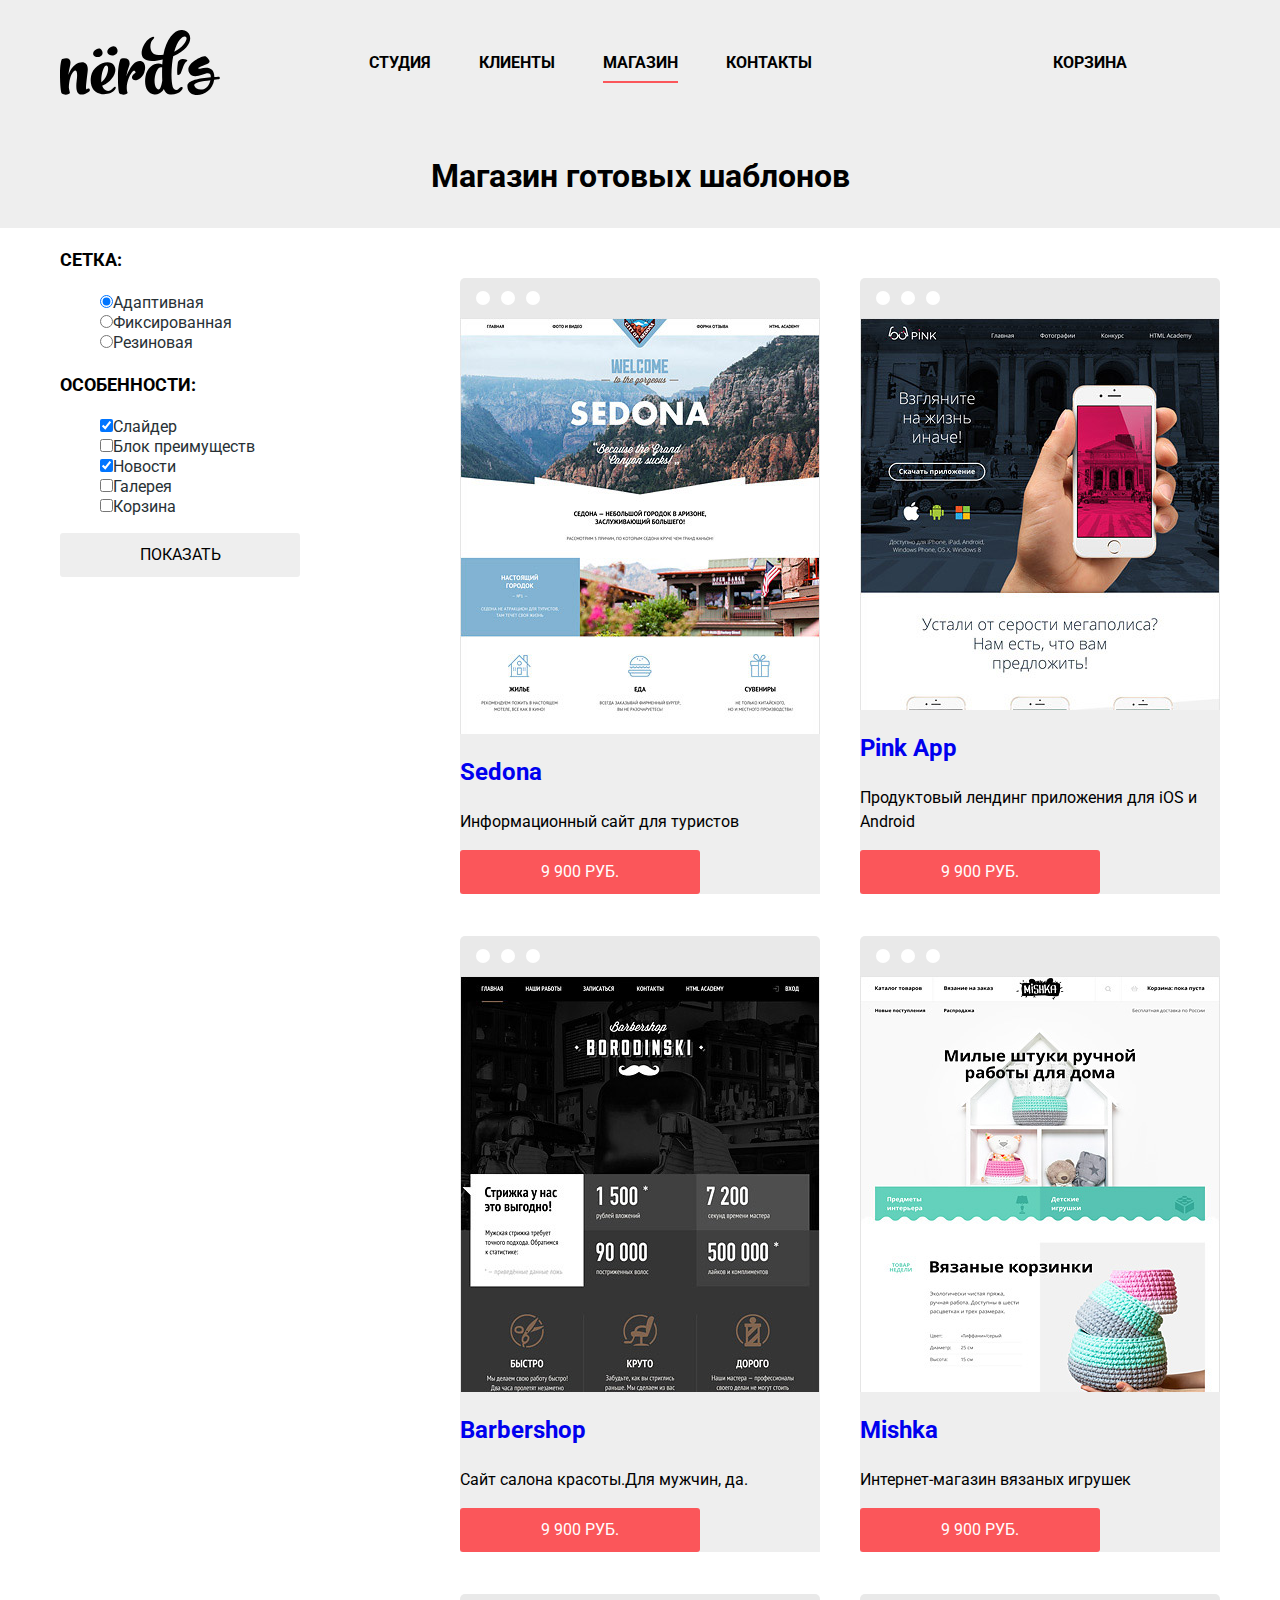
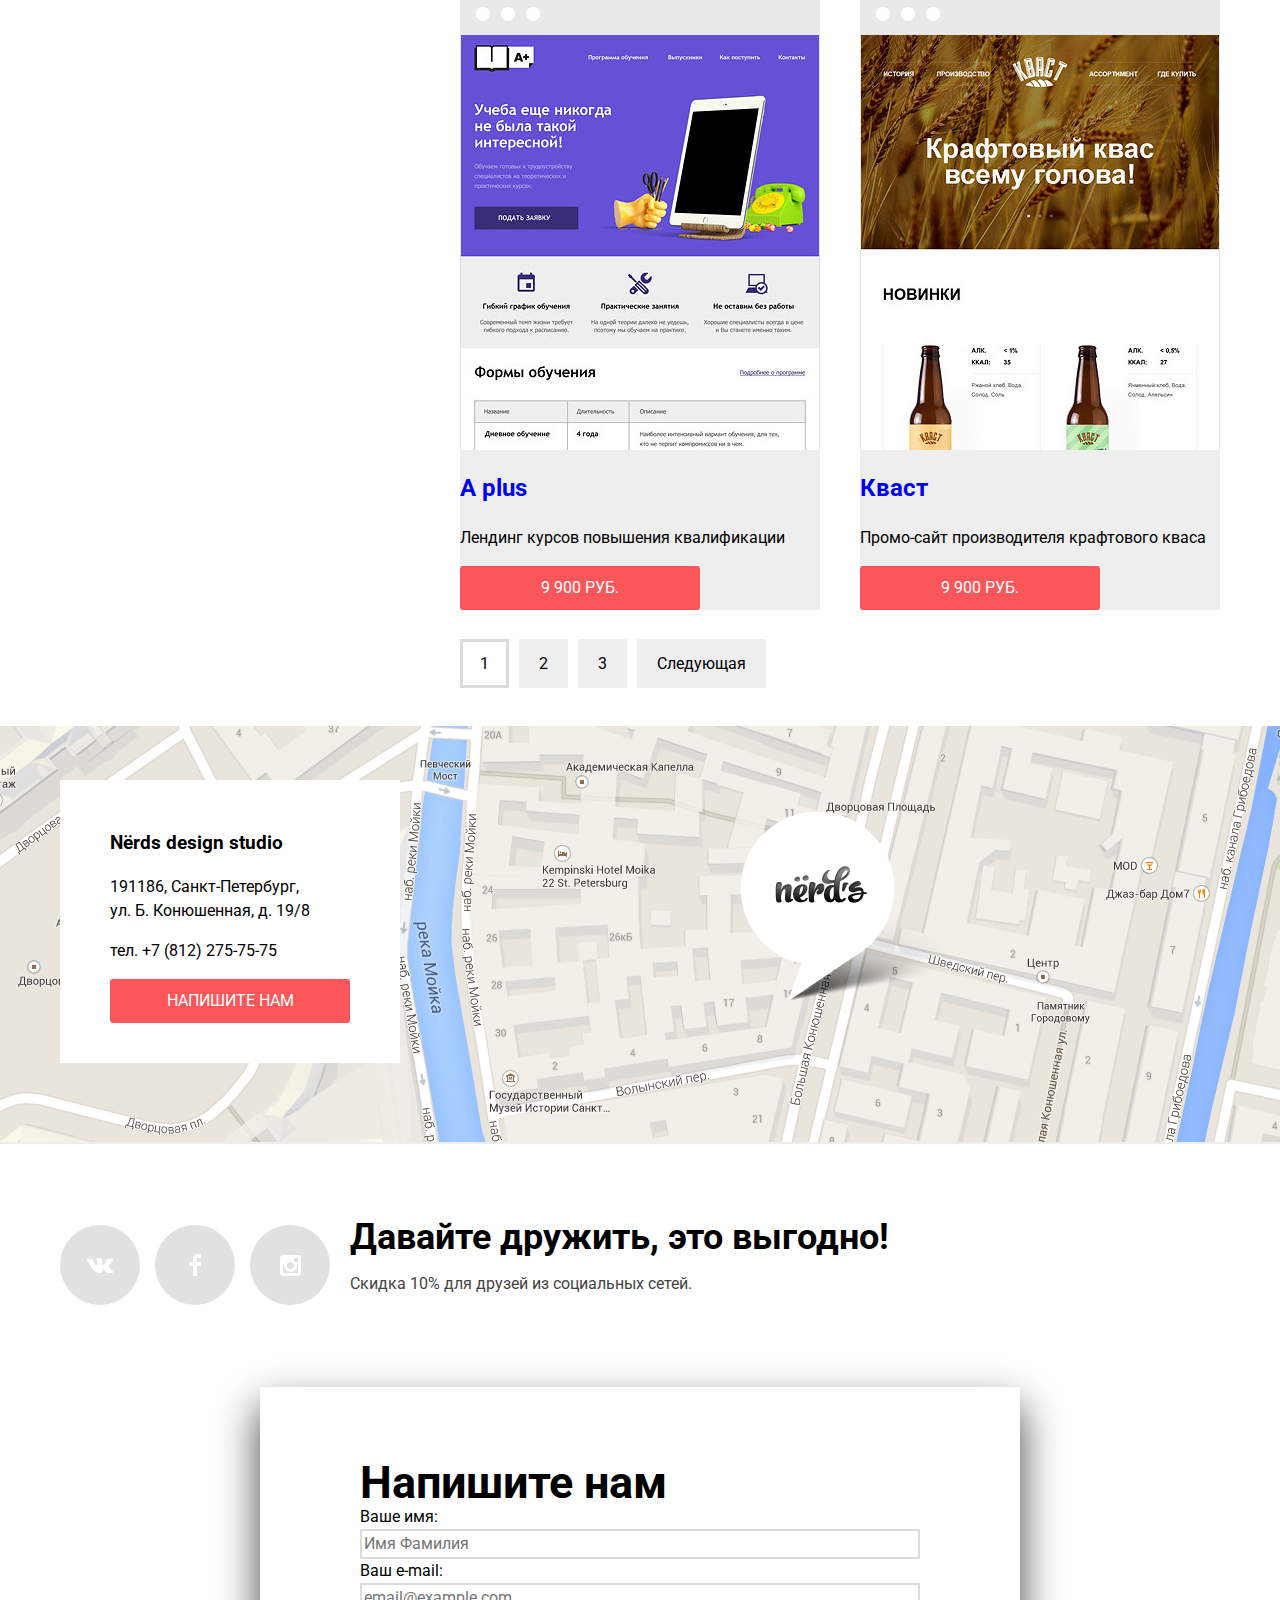
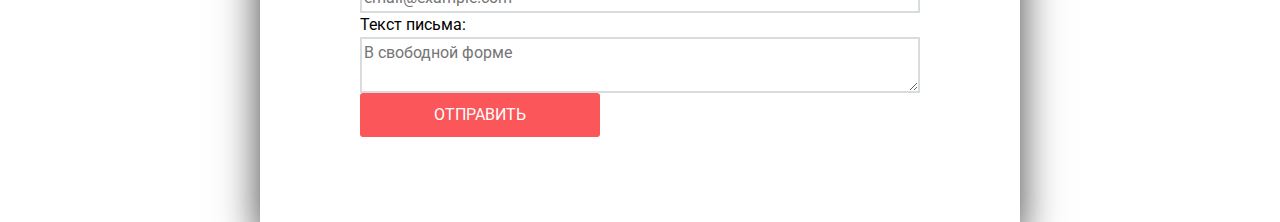
==== catalog.html @ ac7982d6 "Update catalog.html" ====
<!DOCTYPE html>
<html lang="ru">
<head>
	<meta charset="utf-8">
	<title>Магазин готовых шаблонов</title>
	<link href="https://fonts.googleapis.com/css?family=Roboto:400,500,700&display=swap&subset=cyrillic" rel="stylesheet">
	<link href="css/normalize.css" rel="stylesheet">
	<link href="css/style.css" rel="stylesheet">
</head>
<body>
	<header class="main-header">
		<div class="container">
			<nav class="main-navigation">
				<a class="main-navigation-logo" href="index.html">
					<img src="img/icons/nerds-logo.svg" width="160" height="65" alt="Логотип Nёrds design studio">
				</a>
				<ul class="site-navigation">
					<li><a href="#">Студия</a></li>
					<li><a href="#">Клиенты</a></li>
					<li class="active"><a>Магазин</a></li>
					<li><a href="#">Контакты</a></li>
				</ul>
				<ul class="user-navigation">
					<li class="basket"><a href="#">Корзина</a></li>
				</ul>
			</nav>
		</div>
		<section class="intro">
			<h1 class="header-title">Магазин готовых шаблонов</h1>
		</section>
	</header>
	<main class="main-container">
		<div class="catalog-container container">
			<div class="catalog-columns">
				<section class="filters">		
					<h2 class="visually-hidden">Фильтр товаров</h2>
					<form action="/echo" method="post">			
						<h3 class="filters-title">Сетка:</h3>
						<ul class="filters-list">
							<li><label><input type="radio" name="network" checked>Адаптивная</label></li>
							<li><label><input type="radio" name="network">Фиксированная</label></li>
							<li><label><input type="radio" name="network">Резиновая</label></li>
						</ul>
						<h3 class="filters-title">Особенности:</h3>
						<ul class="filters-list">
							<li><label> <input type="checkbox" name="features" checked>Слайдер</label></li>
							<li><label><input type="checkbox" name="features">Блок преимуществ</label></li>
							<li><label><input type="checkbox" name="features" checked>Новости</label></li>
							<li><label><input type="checkbox" name="features">Галерея</label></li>
							<li><label><input type="checkbox" name="features">Корзина</label></li>
						</ul>
						<button class="button filters-button" type="submit">Показать</button>
					</form>	
				</section>
				<section class="catalog-product">			
					<div class="catalog-product-list">
						<article class="catalog-product-item">
							<a class="catalog-product-image" href="#"><img src="img/img-sedona.jpg" width="360" height="576" alt="Сайт Sedona"></a>
							<div class="catalog-product-info">
								<h2><a href="#">Sedona</a></h2>
								<p>Информационный сайт для туристов</p>
								<a href="#" class="button">9 900 руб.</a>
							</div>
						</article>
						<article class="catalog-product-item">
							<a class="catalog-product-image" href="#"><img src="img/img-pink.jpg" width="360" height="576" alt="Сайт Pink"></a>
							<div class="catalog-product-info">
								<h2><a href="#">Pink App</a></h2>
								<p>Продуктовый лендинг приложения для iOS и Android</p>
								<a href="#" class="button">9 900 руб.</a>
							</div>
						</article>
						<article class="catalog-product-item">
							<a class="catalog-product-image" href="#"><img src="img/img-barbershop.jpg" width="360" height="576" alt="Сайт Borodinski"></a>
							<div class="catalog-product-info">
								<h2><a href="#">Barbershop</a></h2>
								<p>Сайт салона красоты.Для мужчин, да.</p>
								<a href="#" class="button">9 900 руб.</a>
							</div>
						</article>
						<article class="catalog-product-item">
							<a class="catalog-product-image" href="#"><img src="img/img-mishka.jpg" width="360" height="576" alt="Сайт игрушек"></a>
							<div class="catalog-product-info">
								<h2><a href="#">Mishka</a></h2>
								<p>Интернет-магазин вязаных игрушек</p>
								<a href="#" class="button">9 900 руб.</a>
							</div>
						</article>
						<article class="catalog-product-item">
							<a class="catalog-product-image" href="#"><img src="img/img-aplus.jpg" width="360" height="576" alt="Сайт для учебы"></a>
							<div class="catalog-product-info">
								<h2><a href="#">A plus</a></h2>
								<p>Лендинг курсов повышения квалификации</p>
								<a href="#" class="button">9 900 руб.</a>
							</div>
						</article>
						<article class="catalog-product-item">
							<a class="catalog-product-image" href="#"><img src="img/img-kvast.jpg" width="360" height="576" alt="Сайт для КВАСТ"></a>
							<div class="catalog-product-info">
								<h2><a href="#">Кваст</a></h2>
								<p>Промо-сайт производителя крафтового кваса</p>
								<a href="#" class="button">9 900 руб.</a>
							</div>
						</article>
					</div>
					<ul class="pagination-list">
						<li class="pagination-active"><a>1</a></li>
						<li class="pagination-button"><a href="#">2</a></li>
						<li class="pagination-button"><a href="#">3</a></li>
						<li class="pagination-button"><a href="#">Следующая</a></li>
					</ul>		
				</section>
			</div>		
		</div>	
		<section class="map">
			<div class="container">
				<div class="contacts">
					<h3>Nёrds design studio</h3>
					<p>191186, Санкт-Петербург, <br>
					ул. Б. Конюшенная, д. 19/8</p>
					<p>тел. +7 (812) 275-75-75</p>
					<a href="#" class="button">Напишите нам</a>
				</div>
				<div class="map-marker">
					<img src="img/map-marker.png" width="231" height="190" alt="Указатель местоположения">
				</div>
			</div>
		</section>
	</main>
	<footer class="main-footer container">
		<ul class="footer-social">
			<li><a class="social-button" href="#"><span class="visually-hidden">Вконтакте</span>
			<svg xmlns="http://www.w3.org/2000/svg" width="26" height="15" viewBox="0 0 26 15"><path fill="#FFF" d="M16.138 11.51c.956-.309 2.18 2.04 3.483 2.939.978.681 1.727.534 1.727.534l3.473-.05s1.815-.112.957-1.554c-.071-.12-.503-1.069-2.585-3.022-2.177-2.043-1.882-1.712.739-5.244 1.597-2.153 2.236-3.468 2.036-4.028-.192-.539-1.365-.399-1.365-.399L20.69.713c-.381.001-.704.119-.851.515-.003.004-.621 1.666-1.445 3.079-1.741 2.989-2.436 3.148-2.724 2.961-.661-.433-.494-1.737-.494-2.664 0-2.897.432-4.105-.846-4.417-.427-.104-.739-.172-1.828-.182-1.392-.021-2.574 0-3.244.329-.445.223-.786.712-.579.74.26.035.843.16 1.155.586.401.552.389 1.789.389 1.789s.229 3.411-.54 3.834c-.528.29-1.25-.302-2.803-3.016-.793-1.388-1.392-2.922-1.392-2.922s-.116-.285-.326-.441c-.25-.185-.6-.244-.6-.244L.848.684S.29.7.085.946c-.182.218-.015.668-.015.668s2.909 6.881 6.203 10.347c3.02 3.182 6.452 2.971 6.452 2.971h1.555s.469-.054.709-.312c.224-.24.214-.691.214-.691s-.031-2.109.935-2.419z"/></svg>
			</a></li>
			<li><a class="social-button" href="#"><span class="visually-hidden">Фейсбук</span>
			<svg xmlns="http://www.w3.org/2000/svg" width="12" height="22" viewBox="0 0 12 22"><path fill="#FFF" d="M12 4V0H8a4 4 0 0 0-4 4v4H0v4h4v10h4V12h4V8H8V4h4z"/></svg>
			</a></li>
			<li><a class="social-button" href="#"><span class="visually-hidden">Инстаграм</span>
			<svg xmlns="http://www.w3.org/2000/svg" width="21" height="21" viewBox="0 0 21 21"><path fill="#FFF" d="M18 0H3C1.35 0 0 1.35 0 3v15c0 1.65 1.35 3 3 3h15c1.65 0 3-1.35 3-3V3c0-1.65-1.35-3-3-3zm-7.5 7c1.93 0 3.5 1.57 3.5 3.5S12.43 14 10.5 14 7 12.43 7 10.5 8.57 7 10.5 7zM18 18H3V9h1.181A6.504 6.504 0 0 0 4 10.5a6.5 6.5 0 1 0 13 0 6.45 6.45 0 0 0-.181-1.5H18v9zm0-11h-4V3h4v4z"/></svg>
			</a></li>
		</ul>	
		<div class="footer-sale">
			<b>Давайте дружить, это выгодно!</b>
			<p>Скидка 10% для друзей из социальных сетей.</p>
		</div>
	</footer>
	<section class="modal">
			<div class="container">
			<h2>Напишите нам</h2>
			<form action="https://echo.htmlacademy.ru" method="post">
				<label for="name">Ваше имя:</label>
				<input type="text" name="name" id="name" placeholder="Имя Фамилия">
				<label for="email">Ваш e-mail:</label>
				<input type="email" name="email" id="email" placeholder="email@example.com">
				<label for="letter">Текст письма:</label>
				<textarea placeholder="В свободной форме" name="letter" id="letter"></textarea>
				<button class="button" type="submit">Отправить</button>
			</form>	
			</div>			
		</section>
</body>
</html>
---- css/style.css ----
body {
	margin: 0;
	padding: 0;
	min-width: 1200px;

	font-family: "Roboto", Arial, sans-serif;
	font-size: 16px;
	line-height: 1.5;
	font-weight: 400;
	color: #000000;
}
a {
	text-decoration: none;
}
.main-header {
	line-height: 1.875;
	font-weight: 700;
	color: #000000;
	
	background-color: #eeeeee;
}
.site-navigation,
.user-navigation {
	list-style: none;
	text-transform: uppercase;
}
.site-navigation a,
.user-navigation a{
	color: #000000;
}
/*состояния для навигации*/
.site-navigation a[href]:hover,
.site-navigation a[href]:focus,
.user-navigation a[href]:hover,
.user-navigation a[href]:focus {
	color: #fb565a;
}
.site-navigation a[href]:active, 
.user-navigation a[href]:active {
	color: rgba(0, 0, 0, 0.3);
}
.site-navigation a {
	position: relative;
  	display: inline-block;
  	outline: none;
}
/*декоративный элемент для активного раздела*/
.active a::after {
	position: absolute;
  	top: 110%;
  	left: 0;
  	width: 100%;
  	height: 2px;
  	background-color: #fb565a;
  	content: "";
  	transition: opacity 0.3s, transform 0.3s;
}
.catalog-item {
	text-align: left;
}
.catalog-item h3 {
	font-size: 24px;
	line-height: 1.25;
	text-transform: uppercase;
}
.button {
	display: block;
  	width: 240px;
  	padding: 13px 0;

  	font-size: 16px;
  	line-height: 18px;
  	color: #ffffff;
  	text-transform: uppercase;
  	text-align: center;
  	text-decoration: none;
  	font-weight: 400;

  	background-color: #fb565a;
  	border-radius: 3px;
  	border: none;
  	color: #ffffff;	
}
.button:hover,
.button:focus {
	background-color: #e74246;
}
.button:active {
	background-color: #d7373b;
	color: rgba(255, 255, 255, 0.3);
	box-shadow: inset 0	3px 0 rgba(0, 0, 0, 0.1) inset;
}
.catalog-button-second {
	background-color: #00ca74;
}
.catalog-button-second:hover,
.catalog-button-second:focus {
	background-color: #00bc6c;
}
.catalog-button-second:active {
	background-color: #00aa62; 
	color: rgba(255, 255, 255, 0.3);
}
.catalog-button-third {
	background-color: #efc84a;
}
.catalog-button-third:hover,
.catalog-button-third:focus {
	background-color: #eab534;
}
.catalog-button-third:active {
	background-color: #e5a722;
	color: rgba(255, 255, 255, 0.3);
}
.filters-button {
	background-color: #eeeeee;
	color: #000000;
}
.filters-button:hover,
.filters-button:focus {
	background-color: #dfdfdf;
}
.filters-button:active {
	background-color: #d5d5d5;
	color: rgba(0, 0, 0, 0.3);
}
/* === блок modal === */
.modal input,
.modal textarea {
	font: inherit;
	background-color: transparent;
	border: 2px solid #d7dcde;
}
.modal input:hover,
.modal textarea:hover { 
	border-color: #b4b9bb;
}
.modal input:focus,
.modal textarea:focus {
	border-color: #000000;
	outline: none;	
}
.modal input:invalid,
.modal textarea:invalid {
	border-color: #e74246;
	color: #e74246;
}
.main-footer {
	color: #444444;
	background-color: #ffffff;
}

.footer-sale b {
	font-size: 36px;
	line-height: 1;
	color: #000000;
}




.filters h3 {
	font-size: 18px;
	line-height: 1.6;
	text-transform: uppercase;
	color: #000000;
}
.filters li {
	font-size: 16px;
	line-height: 1.25;
	list-style: none;
	color: #283136;
}
.catalog-product {
	padding-top: 50px;
	padding-bottom: 50px;
}
.catalog-product-item {
	text-align: left;
	position: relative;
	padding: 0;
	margin: 0;
}

.catalog-product-item{
	padding: 0;
	margin: 0;
	border: 0;
}
.catalog-product-info {
	position: absolute;
	box-sizing: border-box;
	width: 100%;

	bottom: 7px;
	background-color: #eeeeee;

	z-index: 1;
	margin: 0;
	padding: 0;
}
.catalog-product-image {
	display: block;
	z-index: 2;
}
.catalog-product-image::before {
	content: "";
	display: block;
	height: 40px;
	background-color: #e9e9e9;
	border-radius: 5px 5px 0 0;
}
.catalog-product-image::after {
	content: "";
	display: block;
	position: absolute;
	width: 14px;
	height: 14px;
	background-color: #ffffff;
	border-radius: 50%;
	top: 13px;
	left: 16px;
	box-shadow: 25px 0 0 0 #ffffff,
				50px 0 0 0 #ffffff;
}
.catalog-product-item:hover .catalog-product-info {
	display: block;
}
.catalog-product-item:hover .catalog-product-image::before {
	background-color: #4d4d4d;
}

.pagination-list {
	display: flex;
}
.pagination-list li{
	list-style: none;
}

.pagination-button a {
	font: inherit;
	color: #000000;
	background-color: #eeeeee;
	padding: 15px 20px;
	margin-right: 10px;
}
.pagination-button a:hover,
.pagination-button a:focus {
	background-color: #dfdfdf;
}
.pagination-button a:active {
	background-color: #d5d5d5;
	color: rgba(0, 0, 0, 0.3);
}
.pagination-active a {
	background-color: #ffffff;
	border: 3px solid #dbdbdb;
	padding: 12px 17px;
	margin-right: 10px;
}
.visually-hidden {
	position: absolute;
  	width: 1px;
  	height: 1px;
  	clip: rect(0, 0, 0, 0);
}
/*сетка*/
.container {
	width: 1200px;
	margin: 0 auto;
	padding: 0 20px;
	box-sizing: border-box;
}
.main-navigation-logo {
	height: 65px;
	width: 160px;
}
.main-navigation {
	display: flex;
	flex-direction: row;
	padding: 0;
	justify-content: space-between;
	padding-bottom: 30px;
	padding-top: 30px;
}
.site-navigation {
	display: flex;
	flex-direction: row;
	padding: 0;
	margin: 0 auto;
	justify-content: center;
	align-items: center;
	width: 640px;	
	flex-wrap: wrap;
}
.site-navigation li {
	padding-right: 48px;
}
.site-navigation li:last-child {
	padding-right: 0;
}
.user-navigation {
	display: flex;
	width: 160px;
	padding: 0;
	margin: 0 auto;
	justify-content: center;
	align-items: center;	
	flex-wrap: wrap;
}
.catalog-services {
	padding-top: 80px;
	padding-bottom: 80px;	
}
.catalog-list {
	display: flex;
	margin: 0;
	padding: 0;
	justify-content: left;
	flex-wrap: wrap;
}
.catalog-item {
	width: 300px;
	margin-right: 80px;
}
.catalog-list li:last-child {
	margin-right: 0;
}
.modal .container{
	display: flex;
	flex-direction: column;
	padding: 0;
	width: 760px;
	padding-top: 73px;
	padding-right: 100px;
	padding-bottom: 85px;
	padding-left: 100px;
	box-shadow: 0 20px 40px rgba(0, 0, 0, 0.75);
}
.modal h2 {
	margin: 0;
	font-size: 45px;
	color: #000000;
	line-height: 45px;
}
.modal form {
	display: flex;
	flex-direction: column;
}
.main-footer {
	display: flex;
}
/*социальные кнопки*/
.footer-social li {
	list-style: none;
}
.footer-social {
	padding: 0;
	margin: 0;
	display: flex;
	justify-content: space-between;
	align-items: center;
	width: 270px;
	margin-right: 20px;
}
.social-button {
	display: flex;
	width: 80px;
	height: 80px;
	background-color: #e1e1e1;
	align-items: center;
  	justify-content: center;
	border-radius: 50%;
}
.footer-sale {
	width: 760px;
	vertical-align: center;
	padding-top: 75px;
	padding-bottom: 75px;	
}
.social-button:hover,
.social-button:focus {
	background-color: #e74246;
}
.social-button:active {
	background-color: rgba(215, 55, 59);
	box-shadow: inset 0	3px 0 rgba(0, 0, 0, 0.1) inset;
}
.social-button:active svg {
	color: #e37376;
}

.intro {
	display: flex;
	justify-content: center;
}
/*каталог сетка*/
.catalog-columns {
	display: flex;
	justify-content: space-between;
}
.filters {
	width: 260px;
}
.catalog-product {
	width: 760px;
}
.catalog-product-list {
	display: flex;
	flex-wrap: wrap;
	margin: 0;
	padding: 0;
}
.catalog-product-item {
	width: 360px;
	margin-bottom: 35px;
	margin-right: 40px;
}
.catalog-product-item:nth-child(2n) {
  margin-right: 0;
}
.pagination-list {
	padding: 0;
	margin: 0;

	list-style: none;
}
/*слайды*/
.main-intro {
  	position: relative;

  	background-color: #eeeeee;
}
.intro-controls {
  	position: absolute;
  	left: 50%;
  	bottom: 104px;
  	z-index: 100;
  
  	width: 160px;
  	height: 18px;

  	text-align: center;
  	font-size: 0;
  	transform: translateX(-50%);
}
.intro-controls label {
  position: relative;
  
  display: inline-block;
  width: 18px;
  height: 18px;
  padding: 8px;
  
  border-radius: 50%;
  cursor: pointer;
}
.intro-controls label::after {
  content: "";
  
  position: absolute;
  top: 8px;
  left: 8px;
  z-index: 1;
  
  width: 18px;
  height: 18px;
  
  background: #ffffff;
  
  border-radius: 50%;
}

.intro-list {
  	margin: 0;
  	padding: 0;
  
  	list-style: none;
}
.intro-item {
  	display: none;
  	padding: 78px 0 80px 0;
}
.intro-item:nth-child(1) {
	background-image: url("../img/slide1.png");
  	background-repeat: no-repeat;
  	background-position: 93% 18px;
}
.intro-item:nth-child(2) {
  background-image: url("../img/slide2.png");
  background-repeat: no-repeat;
  background-position: 100% 0;
}

.intro-item:nth-child(3) {
  background-image: url("../img/slide3.png");
  background-repeat: no-repeat;
  background-position: 100% 20px;
}
#product-1:checked ~ .intro-list .intro-item:nth-child(1) {
  display: block;
}

#product-2:checked ~ .intro-list .intro-item:nth-child(2) {
  display: block;
}

#product-3:checked ~ .intro-list .intro-item:nth-child(3) {
  display: block;
}

#product-1:checked ~ .intro-controls .intro-controls-item--1::before,
#product-2:checked ~ .intro-controls .intro-controls-item--2::before,
#product-3:checked ~ .intro-controls .intro-controls-item--3::before {
  content: "";
  position: absolute;
  left: 50%;
  top: 50%;
  z-index: 2;
  width: 4px;
  height: 4px;
  margin: -4px;
  background-color: inherit;
  border: 2px solid #c1c1c1;
  border-radius: 50%;
}

.intro-item h3 {
	max-width: 600px;
  	margin: 0;
  	margin-bottom: 27px;

  	font-size: 55px;
  	line-height: 1;
  	font-weight: 500;
}
.intro-item p {
	font-weight: 400;
  	max-width: 430px;
  	margin: 0;
  	margin-bottom: 38px;
}
.about-container {
	display: flex;
	justify-content: space-between;
}
.about-company-description {
	width: 660px;
}
.about-company-innumbers {
	width: 360px;
}
.customers-list {
	display: flex;
	justify-content: space-between;
	margin: 0;
	padding: 0;
	list-style: none;
}
.map {
	min-height: 418px;
	margin: 0 auto;
	padding: 0 0;
	box-sizing: border-box;
	background-color: #eeeeee;
	background-image: url("../img/map.png");
	background-repeat: no-repeat;
	background-position: top center;
}
.map .container {
	position: relative;
}
.contacts {
	position: absolute;
	background-color: #ffffff;
	top: 54px;
	padding: 30px 50px 40px 50px;	
}
.map-marker {
	position: absolute;
	top: 85px;
	left: 700px;
}
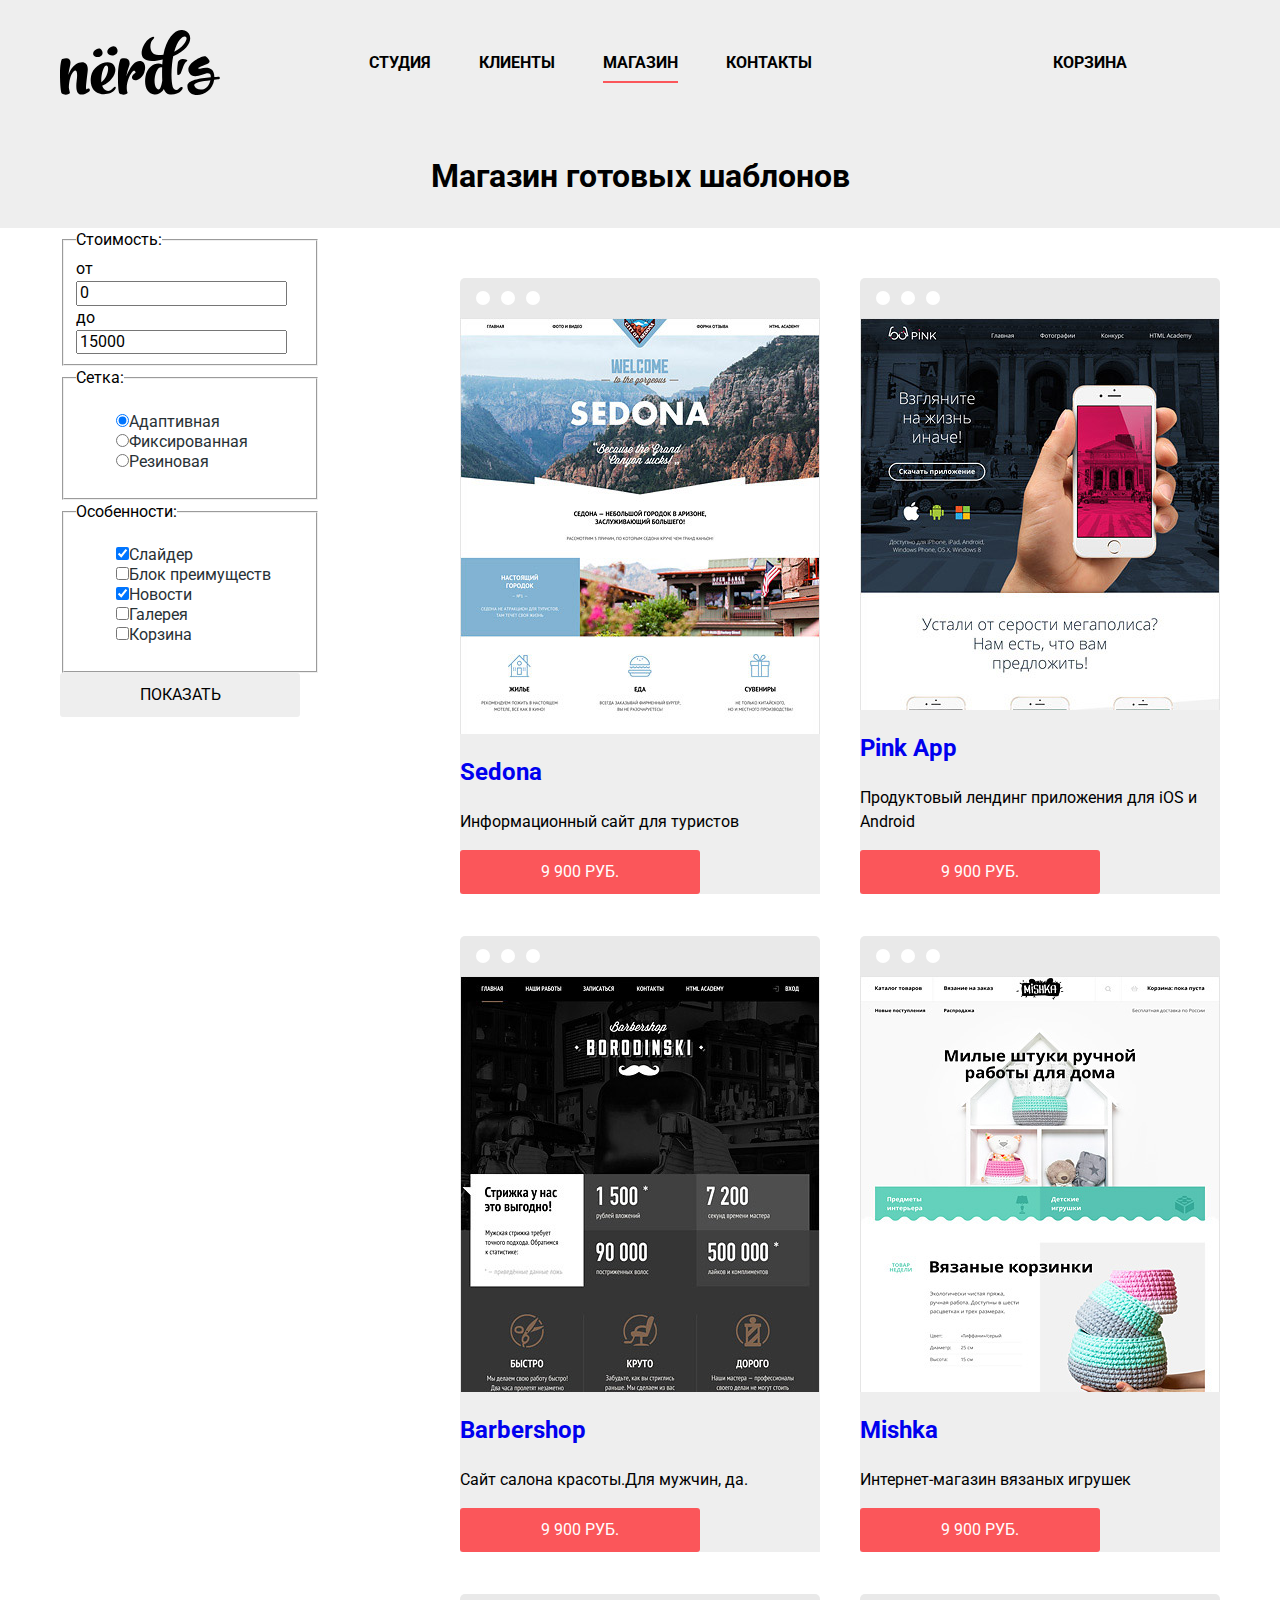
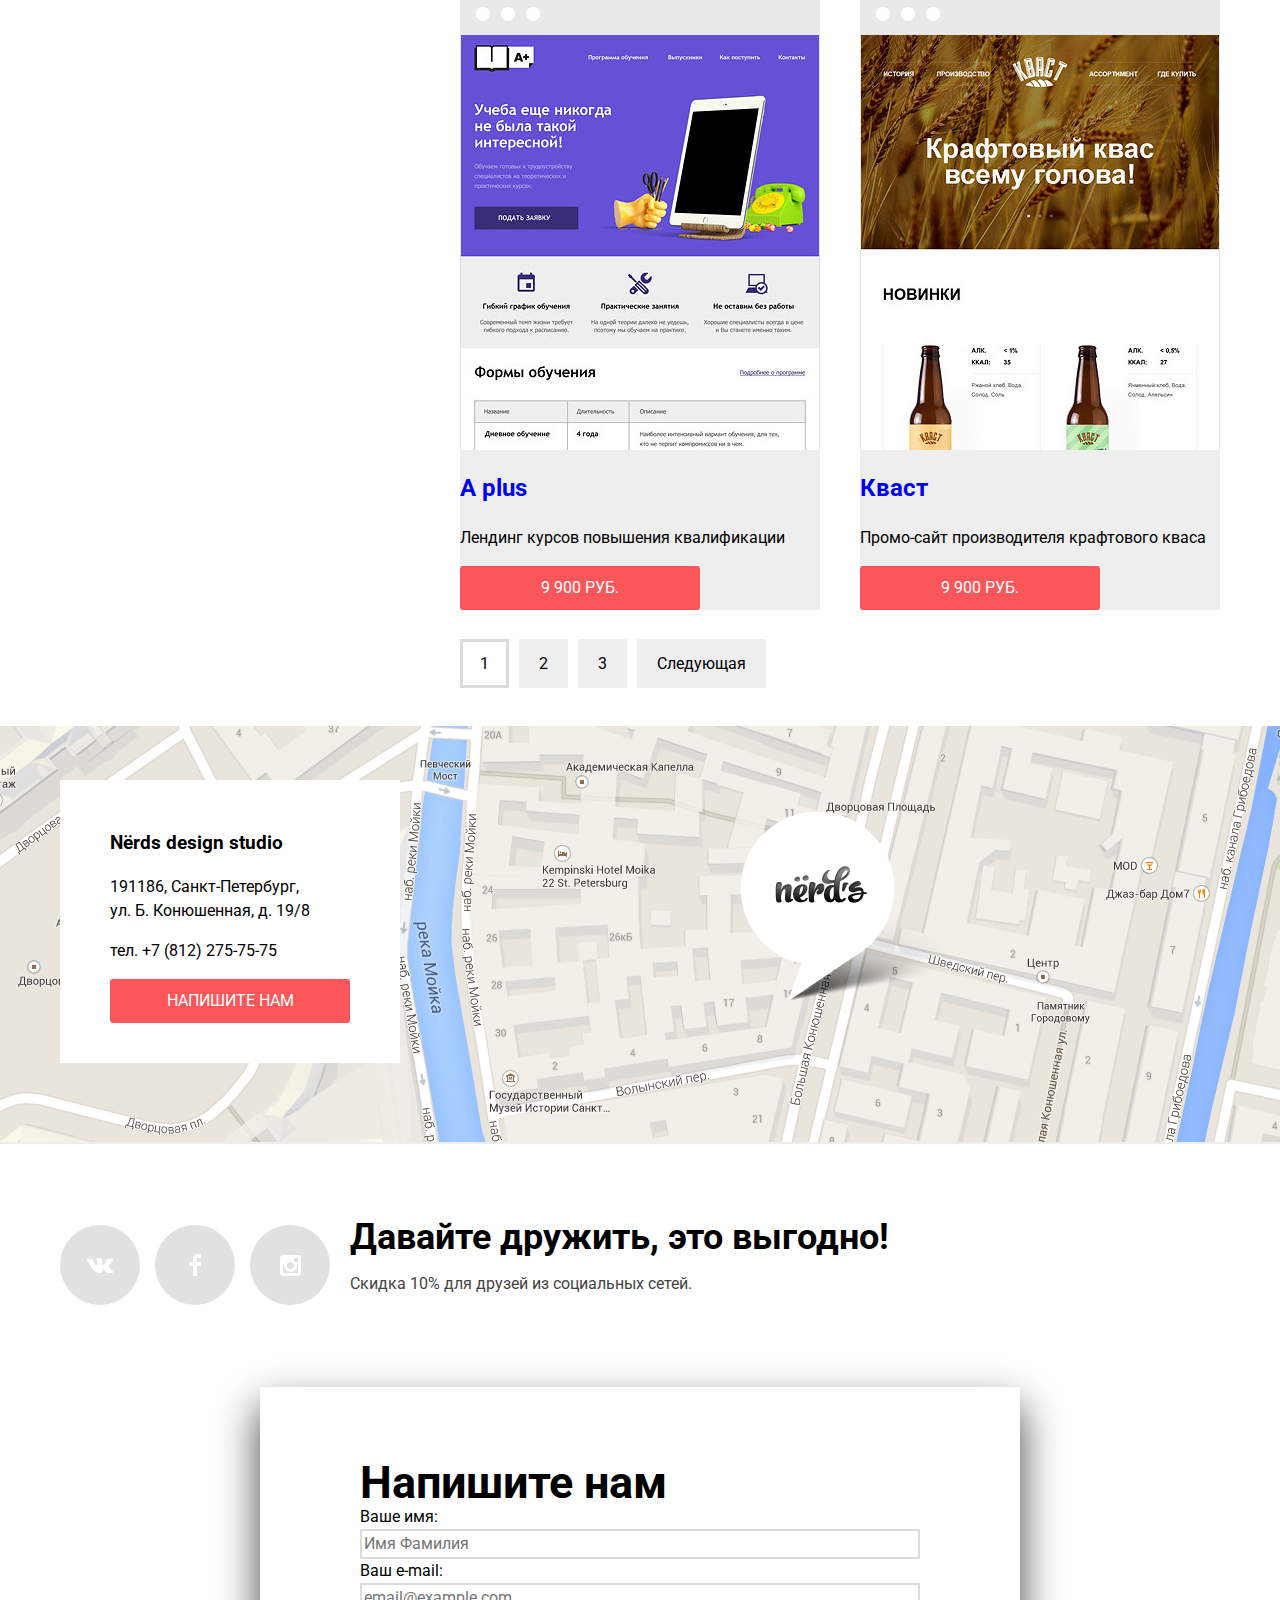
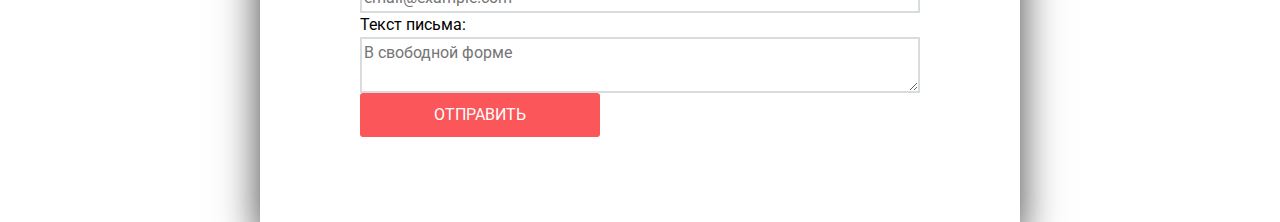
==== commit 1f9fab90: "Update catalog.html" ====
--- a/catalog.html
+++ b/catalog.html
@@ -21,7 +21,7 @@
 					<li><a href="#">Контакты</a></li>
 				</ul>
 				<ul class="user-navigation">
-					<li class="basket"><a href="#">Корзина</a></li>
+					<li><a class="basket" href="#">Корзина</a></li>
 				</ul>
 			</nav>
 		</div>
@@ -34,21 +34,41 @@
 			<div class="catalog-columns">
 				<section class="filters">		
 					<h2 class="visually-hidden">Фильтр товаров</h2>
-					<form action="/echo" method="post">			
-						<h3 class="filters-title">Сетка:</h3>
-						<ul class="filters-list">
-							<li><label><input type="radio" name="network" checked>Адаптивная</label></li>
-							<li><label><input type="radio" name="network">Фиксированная</label></li>
-							<li><label><input type="radio" name="network">Резиновая</label></li>
-						</ul>
-						<h3 class="filters-title">Особенности:</h3>
-						<ul class="filters-list">
-							<li><label> <input type="checkbox" name="features" checked>Слайдер</label></li>
-							<li><label><input type="checkbox" name="features">Блок преимуществ</label></li>
-							<li><label><input type="checkbox" name="features" checked>Новости</label></li>
-							<li><label><input type="checkbox" name="features">Галерея</label></li>
-							<li><label><input type="checkbox" name="features">Корзина</label></li>
-						</ul>
+					<form method="get" action="https://echo.htmlacademy.ru">
+						<fieldset class="filter-item">
+        					<legend>Стоимость:</legend>
+        					<div class="range-filter">
+            					<div class="range-controls">
+            						<div class="scale">
+              							<div class="bar"></div>
+            						</div>
+            						<div class="toggle toggle-min"></div>
+            						<div class="toggle toggle-max"></div>
+          						</div>
+          						<div class="price-controls">
+          							<label class="min-price">от <input name="min-price" type="text" value="0"></label>
+            						<label class="max-price">до <input name="max-price" type="text" value="15000"></label>
+          						</div>
+        					</div>
+      					</fieldset>
+      					<fieldset class="filter-item">
+							<legend>Сетка:</legend>
+							<ul class="filters-list">
+								<li><label><input type="radio" name="network" checked>Адаптивная</label></li>
+								<li><label><input type="radio" name="network">Фиксированная</label></li>
+								<li><label><input type="radio" name="network">Резиновая</label></li>
+							</ul>
+						</fieldset>
+						<fieldset class="filter-item">
+							<legend>Особенности:</legend>
+							<ul class="filters-list">
+								<li><label><input type="checkbox" name="features" checked>Слайдер</label></li>
+								<li><label><input type="checkbox" name="features">Блок преимуществ</label></li>
+								<li><label><input type="checkbox" name="features" checked>Новости</label></li>
+								<li><label><input type="checkbox" name="features">Галерея</label></li>
+								<li><label><input type="checkbox" name="features">Корзина</label></li>
+							</ul>
+						</fieldset>
 						<button class="button filters-button" type="submit">Показать</button>
 					</form>	
 				</section>
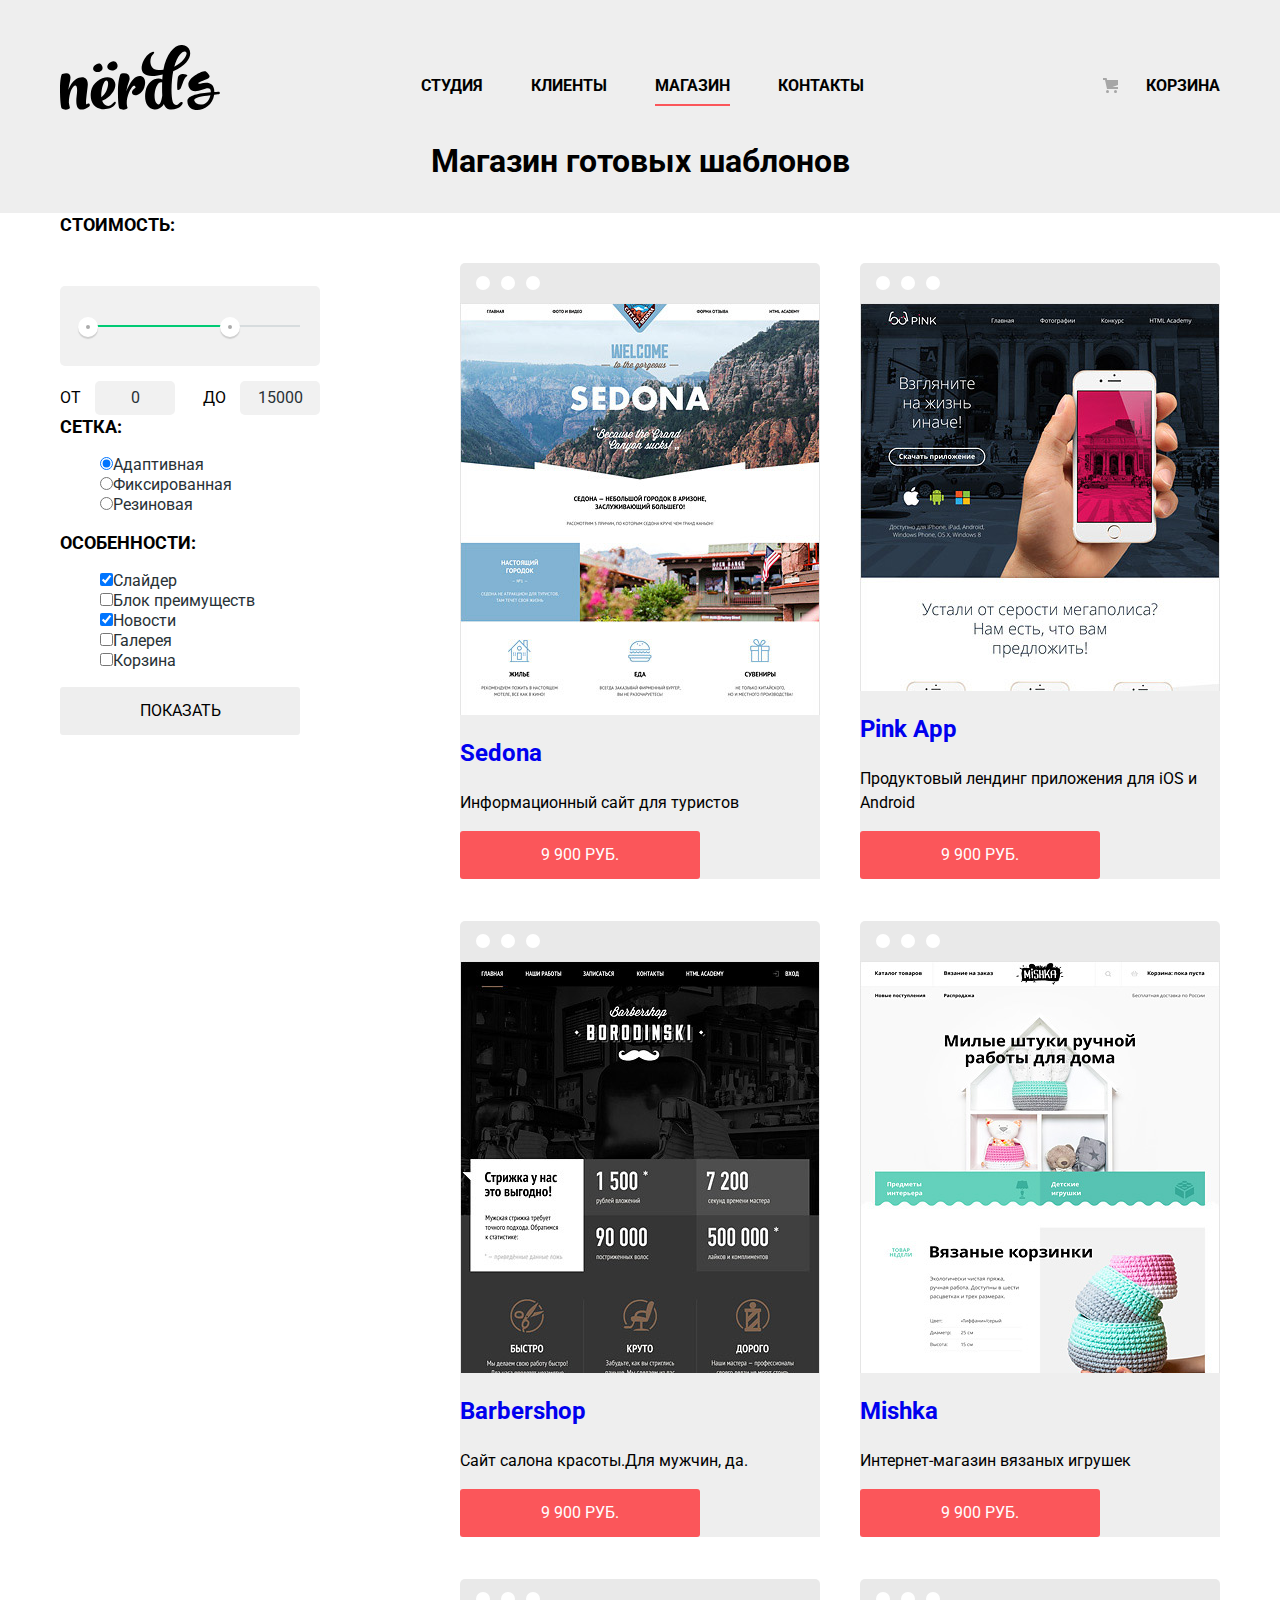
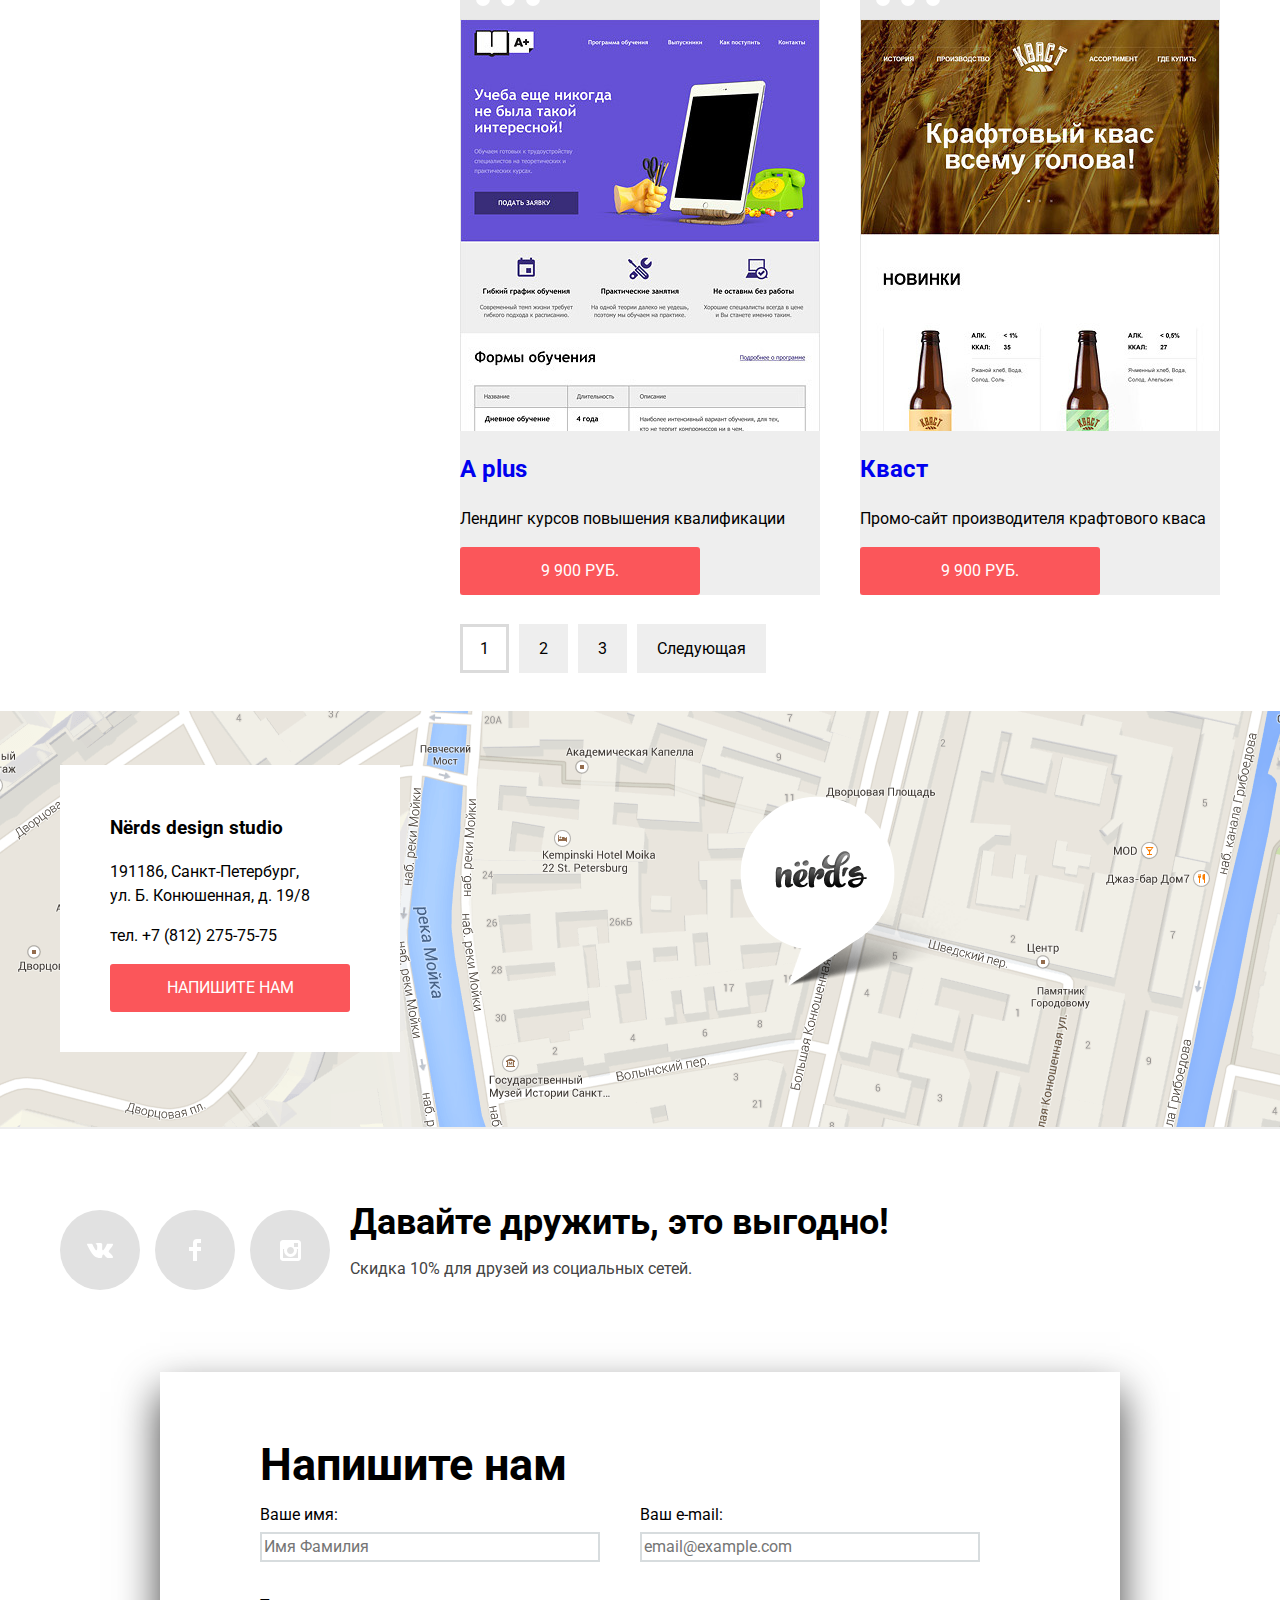
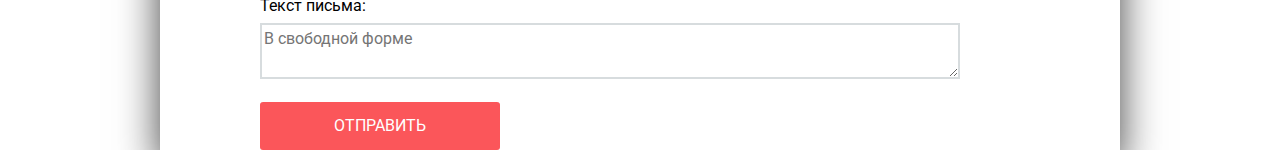
==== commit cb84207c: "Update catalog.html" ====
--- a/catalog.html
+++ b/catalog.html
@@ -164,19 +164,23 @@
 			<p>Скидка 10% для друзей из социальных сетей.</p>
 		</div>
 	</footer>
-	<section class="modal">
-			<div class="container">
-			<h2>Напишите нам</h2>
-			<form action="https://echo.htmlacademy.ru" method="post">
+	<section class="modal container">			
+		<h2>Напишите нам</h2>
+		<form class="modal-form" action="https://echo.htmlacademy.ru" method="post">
+			<p class="modal-item">
 				<label for="name">Ваше имя:</label>
 				<input type="text" name="name" id="name" placeholder="Имя Фамилия">
+			</p>
+			<p class="modal-item">
 				<label for="email">Ваш e-mail:</label>
 				<input type="email" name="email" id="email" placeholder="email@example.com">
+			</p>
+			<p class="modal-item modal-item-letter">
 				<label for="letter">Текст письма:</label>
 				<textarea placeholder="В свободной форме" name="letter" id="letter"></textarea>
-				<button class="button" type="submit">Отправить</button>
-			</form>	
-			</div>			
-		</section>
+			</p>
+			<button class="button" type="submit">Отправить</button>
+		</form>					
+	</section>
 </body>
 </html>--- a/css/style.css
+++ b/css/style.css
@@ -12,6 +12,65 @@
 a {
 	text-decoration: none;
 }
+img {
+	max-width: 100%;
+	height: auto;
+}
+.visually-hidden:not(:focus):not(:active),
+input[type="checkbox"].visually-hidden,
+input[type="radio"].visually-hidden {
+  	position: absolute;
+
+  	width: 1px;
+  	height: 1px;
+  	margin: -1px;
+  	border: 0;
+  	padding: 0;
+
+  	white-space: nowrap;
+
+  	clip-path: inset(100%);
+  	clip: rect(0 0 0 0);
+  	overflow: hidden;
+}
+/* == общие стили для кнопки == */ /*start*/
+.button {
+	display: block;
+  	width: 240px;
+  	padding: 15px 0;
+
+  	font-size: 16px;
+  	line-height: 18px;
+  	color: #ffffff;
+  	text-transform: uppercase;
+  	text-align: center;
+  	text-decoration: none;
+  	font-weight: 400;
+
+  	background-color: #fb565a;
+  	border-radius: 3px;
+  	border: none;
+  	color: #ffffff;	
+}
+.button:hover,
+.button:focus {
+	background-color: #e74246;
+}
+.button:active {
+	background-color: #d7373b;
+	color: rgba(255, 255, 255, 0.3);
+	box-shadow: inset 0	3px 0 rgba(0, 0, 0, 0.1);
+}
+/* == общие стили для кнопки == */ /*end*/
+/* == общая центровка == */ /*start*/
+.container {
+	width: 1200px;
+	margin: 0 auto;
+	padding: 0 20px;
+	box-sizing: border-box;
+}
+/* == общая центровка == */ /*end*/
+/* == шапка == */ /*start*/
 .main-header {
 	line-height: 1.875;
 	font-weight: 700;
@@ -19,16 +78,56 @@
 	
 	background-color: #eeeeee;
 }
+.main-navigation {
+	display: flex;
+	flex-direction: row;
+	padding: 0;
+	margin: 0;
+	justify-content: space-between;
+	padding-top: 35px;
+}
+.main-navigation-logo {
+	height: 65px;
+	width: 160px;
+	padding-top: 10px;
+}
 .site-navigation,
 .user-navigation {
 	list-style: none;
 	text-transform: uppercase;
 }
 .site-navigation a,
-.user-navigation a{
+.user-navigation a {
 	color: #000000;
 }
-/*состояния для навигации*/
+.site-navigation {
+	display: flex;
+	flex-direction: row;
+	padding: 0;
+	margin: 0 auto;
+	justify-content: center;
+	align-items: center;
+	width: 620px;	
+	flex-wrap: wrap;
+	padding-top: 27px;
+}
+.site-navigation li {
+	padding-right: 48px;
+}
+.site-navigation li:last-child {
+	padding-right: 0;
+}
+.user-navigation {
+	display: flex;
+	max-width: 160px;
+	padding: 0;
+	margin: 0;
+	justify-content: center;
+	align-items: center;	
+	flex-wrap: wrap;
+	padding-top: 27px;
+	margin-left: 37px;
+}
 .site-navigation a[href]:hover,
 .site-navigation a[href]:focus,
 .user-navigation a[href]:hover,
@@ -55,40 +154,180 @@
   	content: "";
   	transition: opacity 0.3s, transform 0.3s;
 }
+.main-navigation-logo:focus img,
+.main-navigation-logo:hover img {
+	opacity: 0.8;
+}
+.main-navigation-logo:active img {
+	opacity: 0.3;
+}
+.user-navigation .basket {
+	position: relative;
+	padding-left: 45px;
+}
+.basket::before {
+	content: "";
+
+	position: absolute;
+	top: 2px;
+	left: 2px;
+
+	width: 15px;
+	height: 15px;
+
+	background-image: url("../img/icons/cart-icon.svg");
+	background-repeat: no-repeat;
+	background-position: 0 0;
+}
+/* == шапка == */ /*end*/
+/* == слайды == */ /*start*/
+.main-intro {
+  	position: relative;
+
+  	background-color: #eeeeee;
+}
+.intro-controls {
+  	position: absolute;
+  	left: 50%;
+  	bottom: 104px;
+  	z-index: 100;
+  
+  	width: 160px;
+  	height: 18px;
+
+  	text-align: center;
+  	font-size: 0;
+  	transform: translateX(-50%);
+}
+.intro-controls label {
+  	position: relative;
+  
+  	display: inline-block;
+  	width: 18px;
+  	height: 18px;
+  	padding: 8px;
+  
+  	border-radius: 50%;
+  	cursor: pointer;
+}
+.intro-controls label::after {
+  	content: "";
+  
+  	position: absolute;
+  	top: 8px;
+  	left: 8px;
+  	z-index: 1;
+  
+  	width: 18px;
+  	height: 18px;
+  
+  	background: #ffffff;
+  
+  	border-radius: 50%;
+}
+.intro-list {
+  	margin: 0;
+  	padding: 0;
+  
+  	list-style: none;
+}
+.intro-item {
+  	display: none;
+  	padding: 78px 0 80px 0;
+}
+.intro-item:nth-child(1) {
+	background-image: url("../img/slide1.png");
+  	background-repeat: no-repeat;
+  	background-position: 93% 18px;
+}
+.intro-item:nth-child(2) {
+  	background-image: url("../img/slide2.png");
+  	background-repeat: no-repeat;
+  	background-position: 100% 0;
+}
+.intro-item:nth-child(3) {
+  	background-image: url("../img/slide3.png");
+  	background-repeat: no-repeat;
+  	background-position: 100% 20px;
+}
+#product-1:checked ~ .intro-list .intro-item:nth-child(1) {
+  	display: block;
+}
+#product-2:checked ~ .intro-list .intro-item:nth-child(2) {
+  	display: block;
+}
+
+#product-3:checked ~ .intro-list .intro-item:nth-child(3) {
+  	display: block;
+}
+
+#product-1:checked ~ .intro-controls .intro-controls-item--1::before,
+#product-2:checked ~ .intro-controls .intro-controls-item--2::before,
+#product-3:checked ~ .intro-controls .intro-controls-item--3::before {
+  	content: "";
+  	position: absolute;
+  	left: 50%;
+  	top: 50%;
+  	z-index: 2;
+  	width: 4px;
+  	height: 4px;
+  	margin: -4px;
+  	background-color: inherit;
+  	border: 2px solid #c1c1c1;
+  	border-radius: 50%;
+}
+.intro-item h3 {
+	max-width: 600px;
+  	margin: 0;
+  	margin-bottom: 27px;
+
+  	font-size: 55px;
+  	line-height: 1;
+  	font-weight: 500;
+}
+.intro-item p {
+	font-weight: 400;
+  	max-width: 430px;
+  	margin: 0;
+  	margin-bottom: 40px;
+}
+.intro {
+	display: flex;
+	justify-content: center;
+}
+/* == слайды == */ /*end*/
+/* == перечень услуг == */ /*start*/
 .catalog-item {
 	text-align: left;
+	width: 300px;
+	padding-top: 40px;
+	padding-bottom: 40px;
+	margin-right: 100px;
 }
 .catalog-item h3 {
+	padding: 0;
+	margin: 0;
 	font-size: 24px;
 	line-height: 1.25;
 	text-transform: uppercase;
-}
-.button {
-	display: block;
-  	width: 240px;
-  	padding: 13px 0;
-
-  	font-size: 16px;
-  	line-height: 18px;
-  	color: #ffffff;
-  	text-transform: uppercase;
-  	text-align: center;
-  	text-decoration: none;
-  	font-weight: 400;
-
-  	background-color: #fb565a;
-  	border-radius: 3px;
-  	border: none;
-  	color: #ffffff;	
-}
-.button:hover,
-.button:focus {
-	background-color: #e74246;
-}
-.button:active {
-	background-color: #d7373b;
-	color: rgba(255, 255, 255, 0.3);
-	box-shadow: inset 0	3px 0 rgba(0, 0, 0, 0.1) inset;
+	margin-top: 20px;
+}
+.catalog-list {
+	display: flex;
+	margin: 0;
+	padding: 0;
+	justify-content: left;
+	flex-wrap: wrap;
+	border-bottom: 2px solid #eeeeee;
+	padding-top: 40px;
+	padding-bottom: 40px;
+}
+.catalog-item:last-child {
+	margin-right: 0;
+}
+.catalog-item .button {
+	width: 160px;
+	margin-top: 32px;
 }
 .catalog-button-second {
 	background-color: #00ca74;
@@ -112,6 +351,213 @@
 	background-color: #e5a722;
 	color: rgba(255, 255, 255, 0.3);
 }
+/* == перечень услуг == */ /*end*/
+/* == о компании == */ /*start*/
+.about-company {
+	display: flex;
+	justify-content: space-between;	
+}
+.about-company-description {
+	width: 660px;
+	margin: 0;
+	padding: 0;
+	padding-top: 30px;
+	padding-bottom: 56px;
+}
+.about-company-description h3 {	
+	font-size: 45px;
+	line-height: 1;
+	margin-bottom: 34px;
+}
+.about-company-list {
+	font-size: 16px;
+	line-height: 1.5;
+	font-weight: 700;
+	text-transform: uppercase;
+	margin-top: 38px;
+}
+.about-company-description li {
+	list-style: none;
+	position: relative;
+	margin-top: 24px;
+}
+.about-company-description li::before {
+	content: "";
+	width: 25px;
+	height: 2px;
+	background-color: #fb565a;
+	position: absolute;
+	bottom: 50%;
+	left: -38px;
+}
+.about-company-innumbers {
+	width: 360px;
+	padding-top: 40px;
+}
+.about-company-innumbers caption {
+	margin-top: 30px;
+	margin-bottom: 27px;
+}
+.company-statistics {
+	font-size: 45px;
+	font-weight: bold;
+	width: 120px;
+}
+.company-statistics sup {
+	font-size: 28px;
+}
+/* == о компании == */ /*end*/
+/* == клиенты == */ /*start*/
+.customers-list {
+	display: flex;
+	justify-content: space-between;
+	margin: 0;
+	padding: 0;
+	list-style: none;
+	border-top: 2px solid #eeeeee;
+	border-bottom: 2px solid #eeeeee;
+}
+.customers-item img {
+	opacity: 0.2;
+}
+.customers-item:hover img,
+.customers-item:focus img {
+	opacity: 1;
+}
+.customers-item:active img {
+	opacity: 0.1;
+}
+/* == клиенты == */ /*end*/
+/* == карта == */ /*start*/
+.map {
+	min-height: 418px;
+	margin: 0 auto;
+	padding: 0 0;
+	box-sizing: border-box;
+	background-color: #eeeeee;
+	background-image: url("../img/map.png");
+	background-repeat: no-repeat;
+	background-position: top center;
+}
+.map .container {
+	position: relative;
+}
+.contacts {
+	position: absolute;
+	background-color: #ffffff;
+	top: 54px;
+	padding: 30px 50px 40px 50px;	
+}
+.map-marker {
+	position: absolute;
+	top: 85px;
+	left: 700px;
+}
+/* == карта == */ /*end*/
+
+
+
+
+
+
+
+
+/*фильтры*/
+.filters {
+	width: 260px;
+}
+.filter-item {
+  	margin: 0;
+  	padding: 0;
+  
+  	border: none;
+}
+.range-filter {
+  	width: 260px;
+  	margin-top: 49px;
+}
+.filter-item legend {
+  	font-size: 18px;
+  	line-height: 24px;
+  	text-transform: uppercase;
+  	font-weight: 700;
+}
+.range-controls {
+	position: relative;
+
+  	height: 41px;
+  	margin-bottom: 15px;
+  	padding-top: 39px;
+  	padding-right: 20px;
+  	padding-left: 20px;
+  	background-color: #f1f1f1;
+  
+  	border-radius: 5px;
+}
+.range-controls .scale {
+  	height: 2px;
+
+  	background: #d7dcde;
+}
+.range-controls .bar {
+  	width: 70%;
+  	height: 2px;
+
+  	background: #00ca74;
+}
+.range-controls .toggle {
+	position: absolute;
+  	top: 31px;
+  	left: 0;
+  	width: 4px;
+  	height: 4px;
+  	padding: 0;
+
+  	border: 8px solid #ffffff;
+  	background-color: #ababab;
+  	box-shadow: 0 2px 1px 0 #cfcfcf;
+  	border-radius: 50%;
+  	cursor: pointer;
+}
+.range-controls .toggle-min {
+  	left: 18px;
+}
+.range-controls .toggle-max {
+  	left: 160px;
+}
+.price-controls {
+  	font-size: 0;
+}
+.price-controls label {
+  	display: inline-block;
+  	width: 50%;
+
+  	font-size: 16px;
+  	text-transform: uppercase;
+}
+.price-controls input {
+	width: 60px;
+  	padding: 8px 10px;
+  	margin-left: 10px;
+
+  	font-family: "Roboto", Arial, sans-serif;
+  	font-size: 16px;
+  	text-align: center;
+  	color: #283136;
+
+  	border: none;
+  	border-radius: 5px;
+  	background: #f1f1f1;
+}
+.max-price {
+  	text-align: right;
+}
+.filters li {
+	font-size: 16px;
+	line-height: 1.25;
+	list-style: none;
+	color: #283136;
+}
 .filters-button {
 	background-color: #eeeeee;
 	color: #000000;
@@ -124,7 +570,47 @@
 	background-color: #d5d5d5;
 	color: rgba(0, 0, 0, 0.3);
 }
-/* === блок modal === */
+/* === блок modal === */ /*start*/
+.modal.container {
+	width: 960px;
+	box-shadow: 0 20px 40px rgba(0, 0, 0, 0.75);
+}
+.modal-form {
+	display: flex;
+	flex-wrap: wrap;
+	padding-left: 80px;
+	padding-right: 80px;
+}
+.modal-item {
+	width: 340px;
+	margin-right: 40px;
+}
+.modal-item-letter {
+	width: 700px;
+}
+
+
+.modal-item input {
+	width: 100%;
+	box-sizing: border-box;
+}
+.modal-item textarea {
+	width: 100%;
+	box-sizing: border-box;
+}
+.modal-item label {
+  display: block;
+  margin-bottom: 5px;
+}
+.modal h2 {
+	margin: 0;
+	padding: 0;
+	font-size: 45px;
+	color: #000000;
+	line-height: 45px;
+	padding-left: 80px;
+	padding-top: 70px;
+}
 .modal input,
 .modal textarea {
 	font: inherit;
@@ -145,6 +631,8 @@
 	border-color: #e74246;
 	color: #e74246;
 }
+/* === блок modal === */ /*end*/
+
 .main-footer {
 	color: #444444;
 	background-color: #ffffff;
@@ -159,18 +647,7 @@
 
 
 
-.filters h3 {
-	font-size: 18px;
-	line-height: 1.6;
-	text-transform: uppercase;
-	color: #000000;
-}
-.filters li {
-	font-size: 16px;
-	line-height: 1.25;
-	list-style: none;
-	color: #283136;
-}
+
 .catalog-product {
 	padding-top: 50px;
 	padding-bottom: 50px;
@@ -233,7 +710,7 @@
 .pagination-list {
 	display: flex;
 }
-.pagination-list li{
+.pagination-list li {
 	list-style: none;
 }
 
@@ -258,95 +735,14 @@
 	padding: 12px 17px;
 	margin-right: 10px;
 }
-.visually-hidden {
-	position: absolute;
-  	width: 1px;
-  	height: 1px;
-  	clip: rect(0, 0, 0, 0);
-}
 /*сетка*/
-.container {
-	width: 1200px;
-	margin: 0 auto;
-	padding: 0 20px;
-	box-sizing: border-box;
-}
-.main-navigation-logo {
-	height: 65px;
-	width: 160px;
-}
-.main-navigation {
-	display: flex;
-	flex-direction: row;
-	padding: 0;
-	justify-content: space-between;
-	padding-bottom: 30px;
-	padding-top: 30px;
-}
-.site-navigation {
-	display: flex;
-	flex-direction: row;
-	padding: 0;
-	margin: 0 auto;
-	justify-content: center;
-	align-items: center;
-	width: 640px;	
-	flex-wrap: wrap;
-}
-.site-navigation li {
-	padding-right: 48px;
-}
-.site-navigation li:last-child {
-	padding-right: 0;
-}
-.user-navigation {
-	display: flex;
-	width: 160px;
-	padding: 0;
-	margin: 0 auto;
-	justify-content: center;
-	align-items: center;	
-	flex-wrap: wrap;
-}
-.catalog-services {
-	padding-top: 80px;
-	padding-bottom: 80px;	
-}
-.catalog-list {
-	display: flex;
-	margin: 0;
-	padding: 0;
-	justify-content: left;
-	flex-wrap: wrap;
-}
-.catalog-item {
-	width: 300px;
-	margin-right: 80px;
-}
-.catalog-list li:last-child {
-	margin-right: 0;
-}
-.modal .container{
-	display: flex;
-	flex-direction: column;
-	padding: 0;
-	width: 760px;
-	padding-top: 73px;
-	padding-right: 100px;
-	padding-bottom: 85px;
-	padding-left: 100px;
-	box-shadow: 0 20px 40px rgba(0, 0, 0, 0.75);
-}
-.modal h2 {
-	margin: 0;
-	font-size: 45px;
-	color: #000000;
-	line-height: 45px;
-}
-.modal form {
-	display: flex;
-	flex-direction: column;
-}
+
+
+
+
+
+
+
 .main-footer {
 	display: flex;
 }
@@ -384,24 +780,19 @@
 }
 .social-button:active {
 	background-color: rgba(215, 55, 59);
-	box-shadow: inset 0	3px 0 rgba(0, 0, 0, 0.1) inset;
+	box-shadow: inset 0	3px 0 rgba(0, 0, 0, 0.1);
 }
 .social-button:active svg {
-	color: #e37376;
-}
-
-.intro {
-	display: flex;
-	justify-content: center;
-}
+	opacity: 0.3;
+}
+
+
 /*каталог сетка*/
 .catalog-columns {
 	display: flex;
 	justify-content: space-between;
 }
-.filters {
-	width: 260px;
-}
+
 .catalog-product {
 	width: 760px;
 }
@@ -424,161 +815,4 @@
 	margin: 0;
 
 	list-style: none;
-}
-/*слайды*/
-.main-intro {
-  	position: relative;
-
-  	background-color: #eeeeee;
-}
-.intro-controls {
-  	position: absolute;
-  	left: 50%;
-  	bottom: 104px;
-  	z-index: 100;
-  
-  	width: 160px;
-  	height: 18px;
-
-  	text-align: center;
-  	font-size: 0;
-  	transform: translateX(-50%);
-}
-.intro-controls label {
-  position: relative;
-  
-  display: inline-block;
-  width: 18px;
-  height: 18px;
-  padding: 8px;
-  
-  border-radius: 50%;
-  cursor: pointer;
-}
-.intro-controls label::after {
-  content: "";
-  
-  position: absolute;
-  top: 8px;
-  left: 8px;
-  z-index: 1;
-  
-  width: 18px;
-  height: 18px;
-  
-  background: #ffffff;
-  
-  border-radius: 50%;
-}
-
-.intro-list {
-  	margin: 0;
-  	padding: 0;
-  
-  	list-style: none;
-}
-.intro-item {
-  	display: none;
-  	padding: 78px 0 80px 0;
-}
-.intro-item:nth-child(1) {
-	background-image: url("../img/slide1.png");
-  	background-repeat: no-repeat;
-  	background-position: 93% 18px;
-}
-.intro-item:nth-child(2) {
-  background-image: url("../img/slide2.png");
-  background-repeat: no-repeat;
-  background-position: 100% 0;
-}
-
-.intro-item:nth-child(3) {
-  background-image: url("../img/slide3.png");
-  background-repeat: no-repeat;
-  background-position: 100% 20px;
-}
-#product-1:checked ~ .intro-list .intro-item:nth-child(1) {
-  display: block;
-}
-
-#product-2:checked ~ .intro-list .intro-item:nth-child(2) {
-  display: block;
-}
-
-#product-3:checked ~ .intro-list .intro-item:nth-child(3) {
-  display: block;
-}
-
-#product-1:checked ~ .intro-controls .intro-controls-item--1::before,
-#product-2:checked ~ .intro-controls .intro-controls-item--2::before,
-#product-3:checked ~ .intro-controls .intro-controls-item--3::before {
-  content: "";
-  position: absolute;
-  left: 50%;
-  top: 50%;
-  z-index: 2;
-  width: 4px;
-  height: 4px;
-  margin: -4px;
-  background-color: inherit;
-  border: 2px solid #c1c1c1;
-  border-radius: 50%;
-}
-
-.intro-item h3 {
-	max-width: 600px;
-  	margin: 0;
-  	margin-bottom: 27px;
-
-  	font-size: 55px;
-  	line-height: 1;
-  	font-weight: 500;
-}
-.intro-item p {
-	font-weight: 400;
-  	max-width: 430px;
-  	margin: 0;
-  	margin-bottom: 38px;
-}
-.about-container {
-	display: flex;
-	justify-content: space-between;
-}
-.about-company-description {
-	width: 660px;
-}
-.about-company-innumbers {
-	width: 360px;
-}
-.customers-list {
-	display: flex;
-	justify-content: space-between;
-	margin: 0;
-	padding: 0;
-	list-style: none;
-}
-.map {
-	min-height: 418px;
-	margin: 0 auto;
-	padding: 0 0;
-	box-sizing: border-box;
-	background-color: #eeeeee;
-	background-image: url("../img/map.png");
-	background-repeat: no-repeat;
-	background-position: top center;
-}
-.map .container {
-	position: relative;
-}
-.contacts {
-	position: absolute;
-	background-color: #ffffff;
-	top: 54px;
-	padding: 30px 50px 40px 50px;	
-}
-.map-marker {
-	position: absolute;
-	top: 85px;
-	left: 700px;
-}
-
+}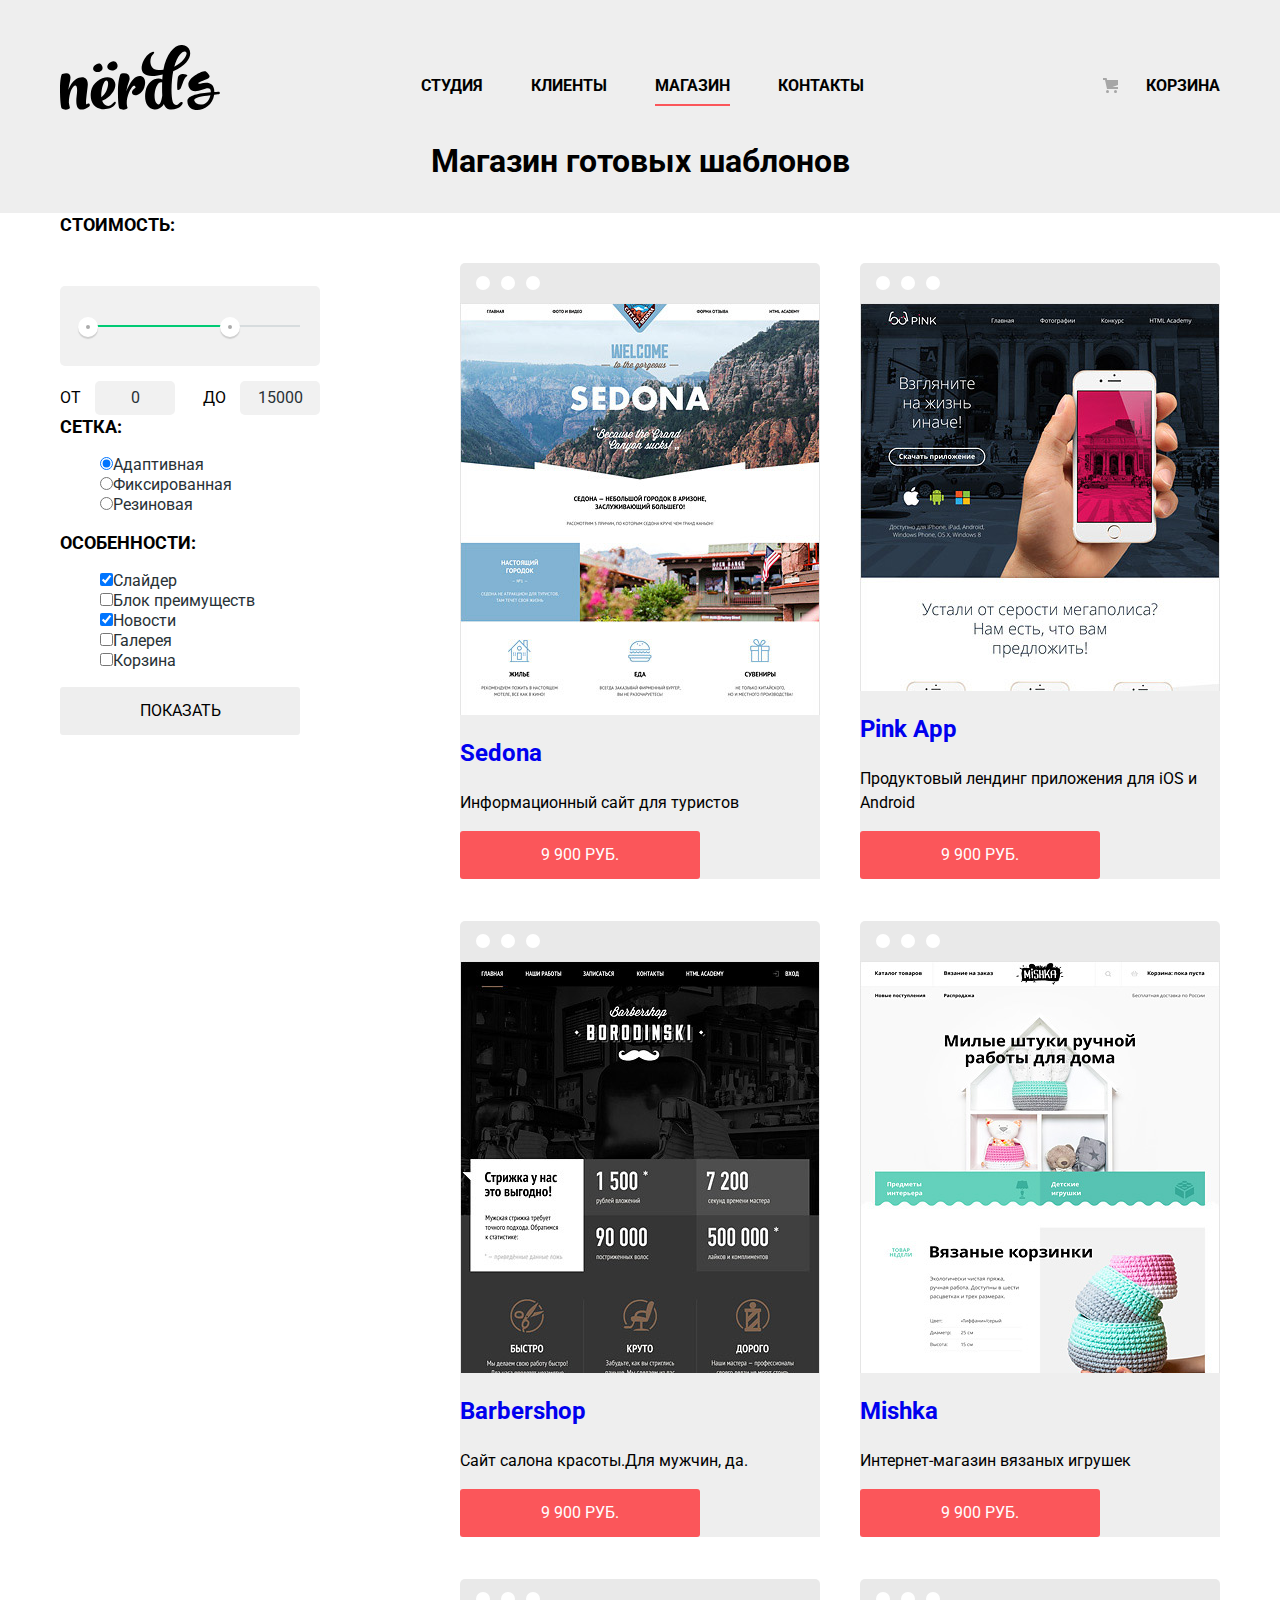
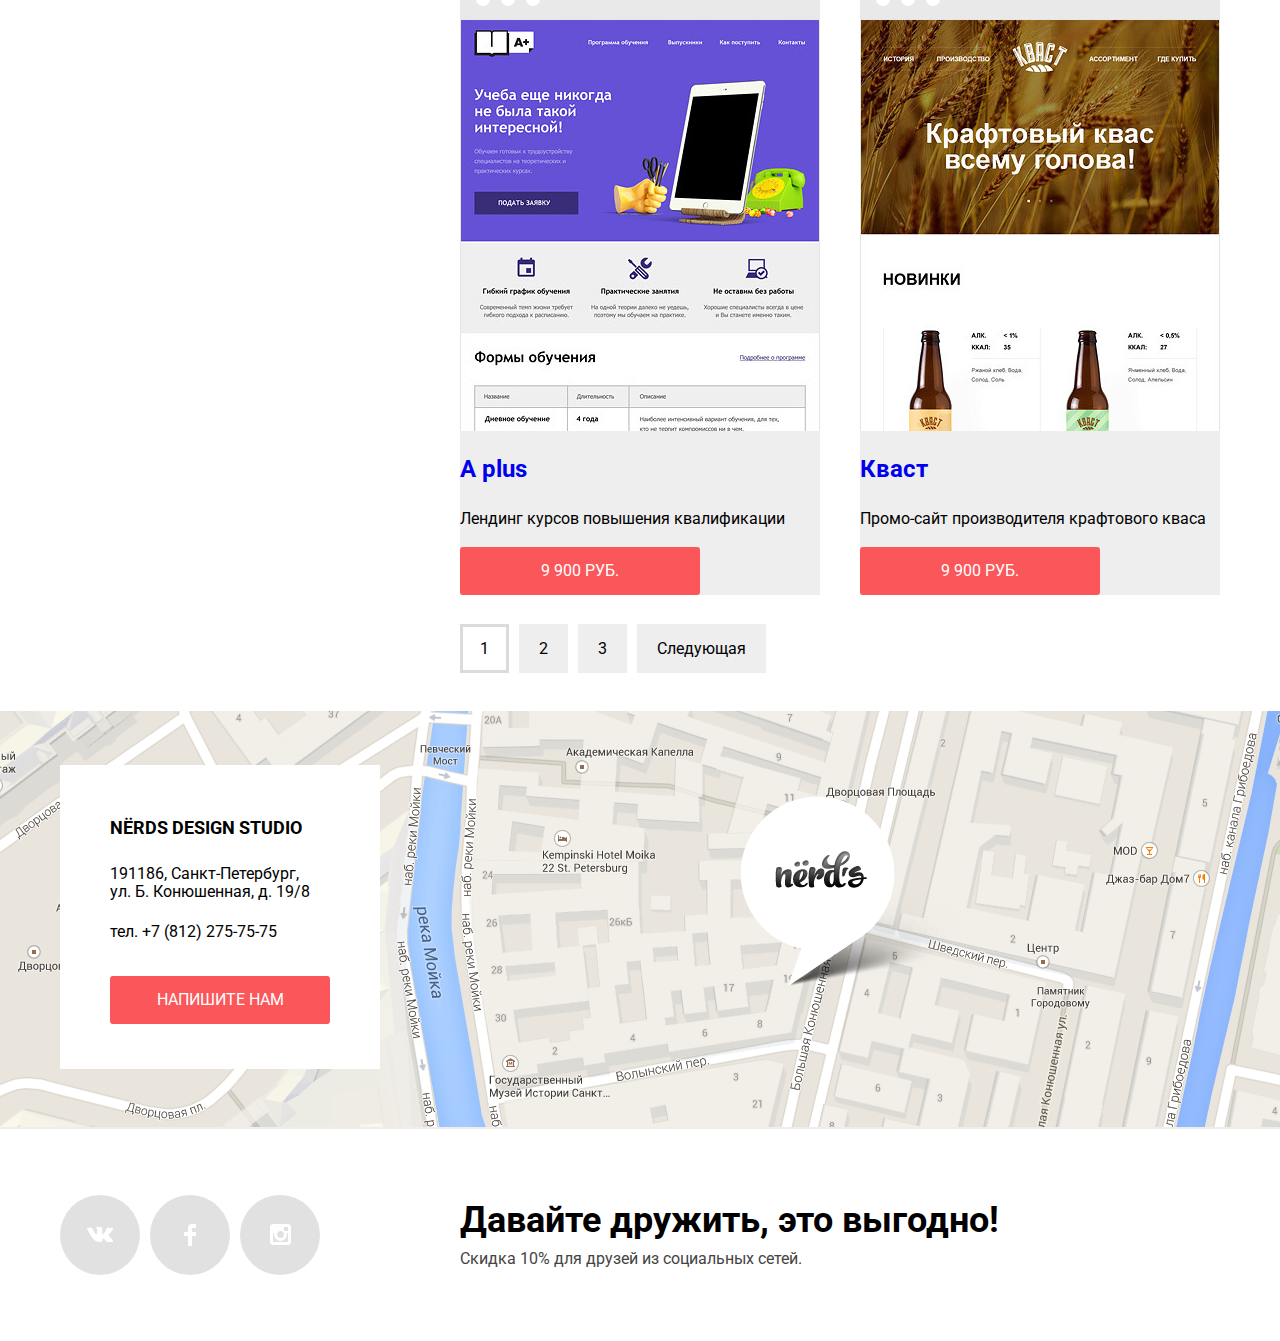
==== commit 387779f8: "Update catalog.html" ====
--- a/catalog.html
+++ b/catalog.html
@@ -164,7 +164,8 @@
 			<p>Скидка 10% для друзей из социальных сетей.</p>
 		</div>
 	</footer>
-	<section class="modal container">			
+	<section class="modal modal-letter container">	
+		<button class="modal-close" type="button">Закрыть</button>		
 		<h2>Напишите нам</h2>
 		<form class="modal-form" action="https://echo.htmlacademy.ru" method="post">
 			<p class="modal-item">
@@ -177,7 +178,7 @@
 			</p>
 			<p class="modal-item modal-item-letter">
 				<label for="letter">Текст письма:</label>
-				<textarea placeholder="В свободной форме" name="letter" id="letter"></textarea>
+				<textarea rows="4" placeholder="В свободной форме" name="letter" id="letter"></textarea>
 			</p>
 			<button class="button" type="submit">Отправить</button>
 		</form>					
--- a/css/style.css
+++ b/css/style.css
@@ -413,9 +413,10 @@
 	justify-content: space-between;
 	margin: 0;
 	padding: 0;
-	list-style: none;
+	list-style: none;	
 	border-top: 2px solid #eeeeee;
 	border-bottom: 2px solid #eeeeee;
+	margin-bottom: 75px;
 }
 .customers-item img {
 	opacity: 0.2;
@@ -442,11 +443,26 @@
 .map .container {
 	position: relative;
 }
+.map h3 {
+	font-size: 18px;
+	line-height: 30px;
+	font-weight: 700;
+	text-transform: uppercase;
+}
+.map p {
+	font-size: 16px;
+	line-height: 18px;
+	margin-top: 22px;
+}
+.map .button {
+	width: 220px;
+	margin-top: 35px;
+}
 .contacts {
 	position: absolute;
 	background-color: #ffffff;
 	top: 54px;
-	padding: 30px 50px 40px 50px;	
+	padding: 30px 50px 45px 50px;	
 }
 .map-marker {
 	position: absolute;
@@ -454,6 +470,178 @@
 	left: 700px;
 }
 /* == карта == */ /*end*/
+/* == подвал == */ /*start*/
+.main-footer {
+	display: flex;
+	justify-content: flex-start;
+	color: #444444;
+	background-color: #ffffff;
+}
+.footer-social {
+	padding: 0;
+	margin: 0;
+	display: flex;
+	justify-content: space-between;
+	align-items: center;
+	width: 260px;
+	margin-right: 20px;
+}
+.footer-social li {
+	list-style: none;
+}
+.social-button {
+	display: flex;
+	width: 80px;
+	height: 80px;
+	background-color: #e1e1e1;
+	align-items: center;
+  	justify-content: center;
+	border-radius: 50%;
+}
+.footer-sale {
+	width: 760px;
+	vertical-align: center;
+	padding-top: 73px;
+	padding-bottom: 70px;	
+	margin-left: 120px;
+}
+.footer-sale b {
+	font-size: 36px;
+	line-height: 1;
+	font-weight: 700;
+	color: #000000;
+}
+.footer-sale p {
+	padding: 0;
+	margin: 0;
+	margin-top: 8px;
+}
+.social-button:hover,
+.social-button:focus {
+	background-color: #e74246;
+}
+.social-button:active {
+	background-color: rgba(215, 55, 59);
+	box-shadow: inset 0	3px 0 rgba(0, 0, 0, 0.1);
+}
+.social-button:active svg {
+	opacity: 0.3;
+}
+/* == подвал == */ /*end*/
+/* === modal === */ /*start*/
+.modal {
+	position: fixed;
+	background-color: #ffffff;
+	z-index: 100;
+	display: none;
+}
+.modal-letter {
+	top: 5px;
+	left: 50%;
+	margin-left: -480px;
+}
+.modal-close {
+	position: absolute;
+  	top: 78px;
+  	right: 95px;
+	width: 21px;
+  	height: 21px;
+  	font-size: 0;
+  	border: 0;
+  	background-color: transparent;
+  	cursor: pointer;
+}
+.modal-close::before,
+.modal-close::after {
+  	content: "";
+  	position: absolute;
+  	top: 10px;
+  	left: 2px;
+  	width: 27px;
+ 	height: 5px;
+  	background-color: #fecccd;
+}
+.modal-close::before {
+  	transform: rotate(45deg);
+}
+.modal-close::after {
+  	transform: rotate(-45deg);
+}
+.modal.container {
+	width: 960px;
+	box-shadow: 0 20px 40px rgba(0, 0, 0, 0.75);
+}
+.modal-form {
+	display: flex;
+	flex-wrap: wrap;
+	padding-left: 80px;
+	padding-right: 80px;
+}
+.modal-item {
+	width: 360px;
+	margin-top: 40px;	
+}
+.modal-item:first-child {
+	margin-right: 40px;
+}
+.modal-item-letter {
+	width: 760px;
+	margin-top: 18px;
+	margin-bottom: 40px;
+}
+.modal-item input {
+	width: 100%;
+	box-sizing: border-box;
+}
+.modal-item label {
+	font-size: 16px;
+	line-height: 18px;
+	font-weight: bold;
+  	display: block;
+  	margin-bottom: 9px;
+}
+.modal h2 {
+	margin: 0;
+	padding: 0;
+	font-size: 45px;
+	color: #000000;
+	line-height: 45px;
+	padding-left: 80px;
+	padding-top: 70px;
+}
+.modal input,
+.modal textarea {
+	font: inherit;
+	background-color: transparent;
+	border: 2px solid #d7dcde;
+	box-sizing: border-box;
+	padding: 12px 15px 11px 13px;
+}
+.modal-item textarea {
+	width: 100%;
+	box-sizing: border-box;
+	padding: 8px 15px 11px 12px;
+}
+.modal input:hover,
+.modal textarea:hover { 
+	border-color: #b4b9bb;
+}
+.modal input:focus,
+.modal textarea:focus {
+	border-color: #000000;
+	outline: none;	
+}
+.modal input:invalid,
+.modal textarea:invalid {
+	border-color: #e74246;
+	color: #e74246;
+}
+.modal .button {
+	min-width: 260px;
+	margin-bottom: 85px;
+}
+/* === modal === */ /*end*/
+
 
 
 
@@ -570,79 +758,9 @@
 	background-color: #d5d5d5;
 	color: rgba(0, 0, 0, 0.3);
 }
-/* === блок modal === */ /*start*/
-.modal.container {
-	width: 960px;
-	box-shadow: 0 20px 40px rgba(0, 0, 0, 0.75);
-}
-.modal-form {
-	display: flex;
-	flex-wrap: wrap;
-	padding-left: 80px;
-	padding-right: 80px;
-}
-.modal-item {
-	width: 340px;
-	margin-right: 40px;
-}
-.modal-item-letter {
-	width: 700px;
-}
-
-
-.modal-item input {
-	width: 100%;
-	box-sizing: border-box;
-}
-.modal-item textarea {
-	width: 100%;
-	box-sizing: border-box;
-}
-.modal-item label {
-  display: block;
-  margin-bottom: 5px;
-}
-.modal h2 {
-	margin: 0;
-	padding: 0;
-	font-size: 45px;
-	color: #000000;
-	line-height: 45px;
-	padding-left: 80px;
-	padding-top: 70px;
-}
-.modal input,
-.modal textarea {
-	font: inherit;
-	background-color: transparent;
-	border: 2px solid #d7dcde;
-}
-.modal input:hover,
-.modal textarea:hover { 
-	border-color: #b4b9bb;
-}
-.modal input:focus,
-.modal textarea:focus {
-	border-color: #000000;
-	outline: none;	
-}
-.modal input:invalid,
-.modal textarea:invalid {
-	border-color: #e74246;
-	color: #e74246;
-}
-/* === блок modal === */ /*end*/
-
-.main-footer {
-	color: #444444;
-	background-color: #ffffff;
-}
-
-.footer-sale b {
-	font-size: 36px;
-	line-height: 1;
-	color: #000000;
-}
+
+
+
 
 
 
@@ -743,48 +861,7 @@
 
 
 
-.main-footer {
-	display: flex;
-}
-/*социальные кнопки*/
-.footer-social li {
-	list-style: none;
-}
-.footer-social {
-	padding: 0;
-	margin: 0;
-	display: flex;
-	justify-content: space-between;
-	align-items: center;
-	width: 270px;
-	margin-right: 20px;
-}
-.social-button {
-	display: flex;
-	width: 80px;
-	height: 80px;
-	background-color: #e1e1e1;
-	align-items: center;
-  	justify-content: center;
-	border-radius: 50%;
-}
-.footer-sale {
-	width: 760px;
-	vertical-align: center;
-	padding-top: 75px;
-	padding-bottom: 75px;	
-}
-.social-button:hover,
-.social-button:focus {
-	background-color: #e74246;
-}
-.social-button:active {
-	background-color: rgba(215, 55, 59);
-	box-shadow: inset 0	3px 0 rgba(0, 0, 0, 0.1);
-}
-.social-button:active svg {
-	opacity: 0.3;
-}
+
 
 
 /*каталог сетка*/
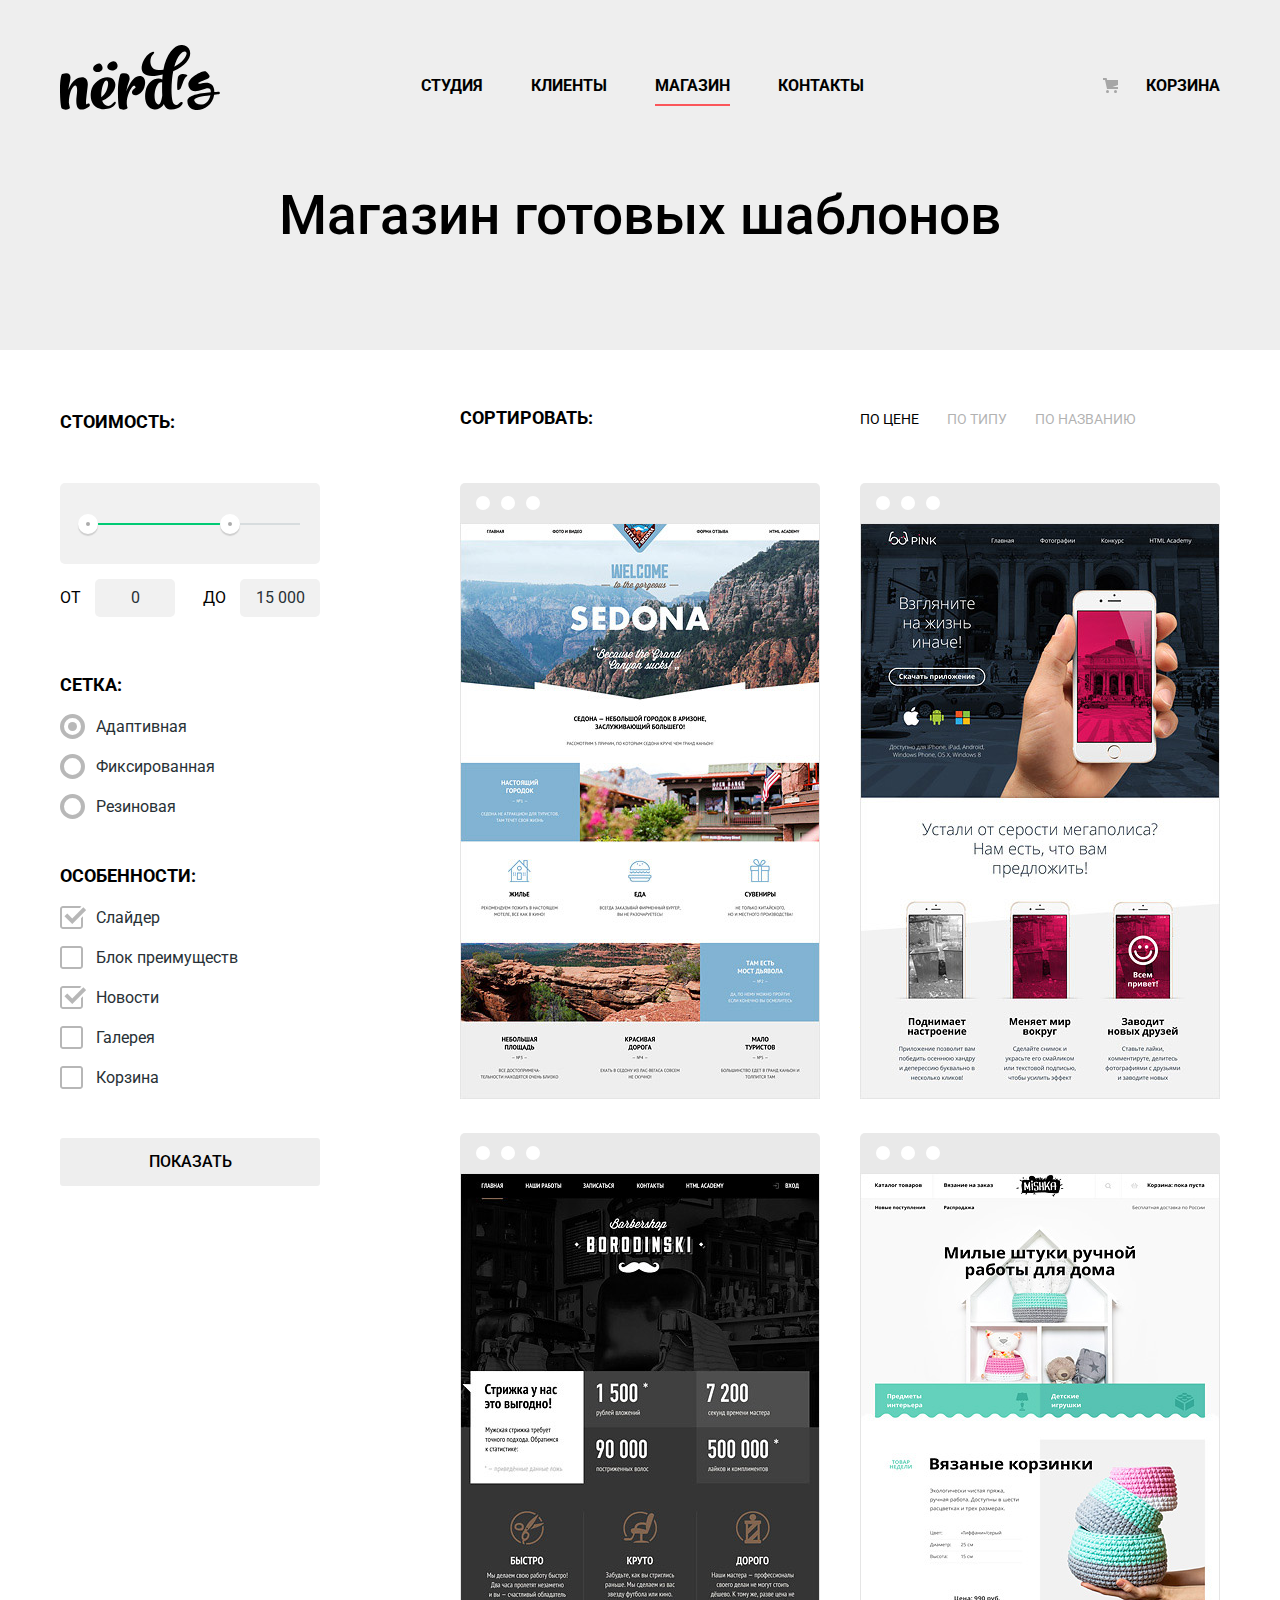
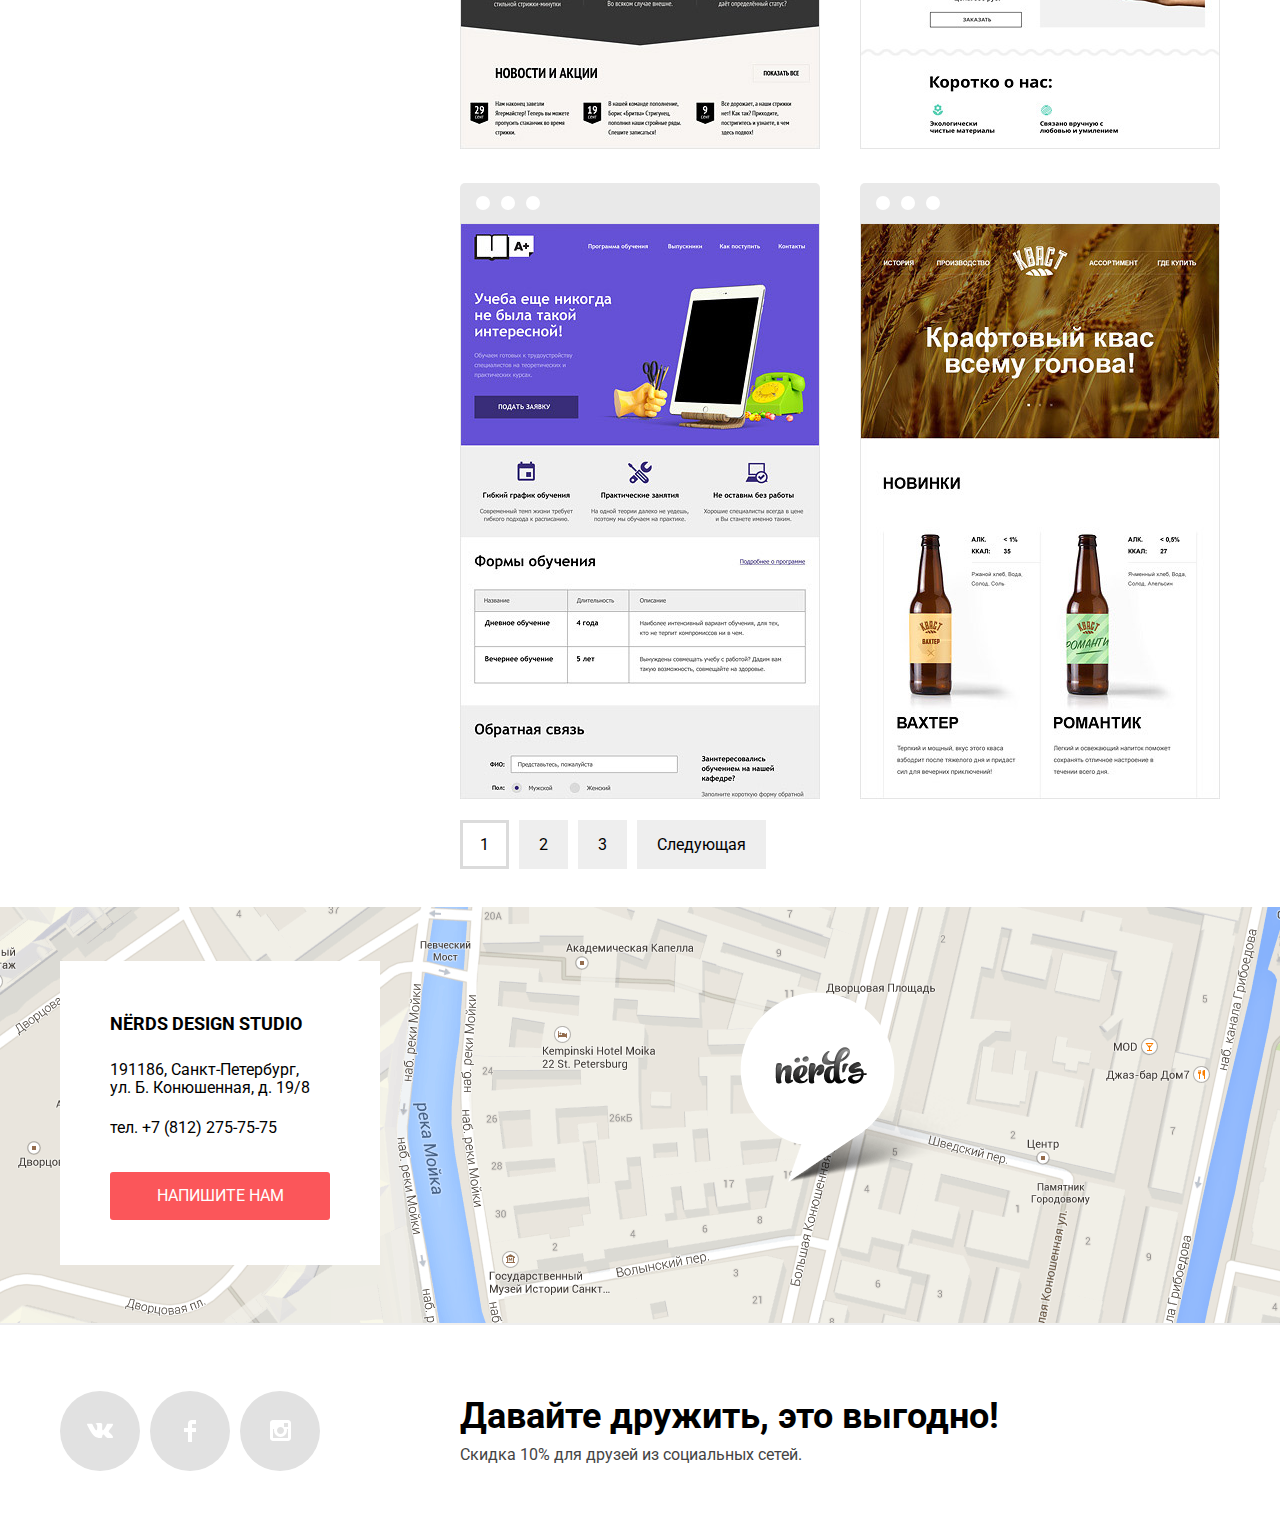
==== commit ba69d709: "Update catalog.html" ====
--- a/catalog.html
+++ b/catalog.html
@@ -47,77 +47,109 @@
           						</div>
           						<div class="price-controls">
           							<label class="min-price">от <input name="min-price" type="text" value="0"></label>
-            						<label class="max-price">до <input name="max-price" type="text" value="15000"></label>
+            						<label class="max-price">до <input name="max-price" type="text" value="15 000"></label>
           						</div>
         					</div>
       					</fieldset>
       					<fieldset class="filter-item">
 							<legend>Сетка:</legend>
 							<ul class="filters-list">
-								<li><label><input type="radio" name="network" checked>Адаптивная</label></li>
-								<li><label><input type="radio" name="network">Фиксированная</label></li>
-								<li><label><input type="radio" name="network">Резиновая</label></li>
+								<li class="filter-option">
+									<input class="visually-hidden filter-input filter-input-radio" type="radio" value="adaptive" name="grid" id="filter-adaptive" checked>
+									<label for="filter-adaptive">Адаптивная</label>
+								</li>
+								<li class="filter-option">
+									<input class="visually-hidden filter-input filter-input-radio" type="radio" value="fixed" name="grid" id="filter-fixed">
+									<label for="filter-fixed">Фиксированная</label>
+								</li>
+								<li class="filter-option">
+									<input class="visually-hidden filter-input filter-input-radio" type="radio" value="rubber" name="grid" id="filter-rubber">
+									<label for="filter-rubber">Резиновая</label>
+								</li>
 							</ul>
 						</fieldset>
 						<fieldset class="filter-item">
 							<legend>Особенности:</legend>
 							<ul class="filters-list">
-								<li><label><input type="checkbox" name="features" checked>Слайдер</label></li>
-								<li><label><input type="checkbox" name="features">Блок преимуществ</label></li>
-								<li><label><input type="checkbox" name="features" checked>Новости</label></li>
-								<li><label><input type="checkbox" name="features">Галерея</label></li>
-								<li><label><input type="checkbox" name="features">Корзина</label></li>
+								<li class="filter-option">
+									<input class="visually-hidden filter-input filter-input-checkbox" type="checkbox" name="slider" id="filter-slider" checked>
+									<label for="filter-slider">Слайдер</label>
+								</li>
+								<li class="filter-option">
+									<input class="visually-hidden filter-input filter-input-checkbox" type="checkbox" name="advantage-block" id="filter-advantage-block">
+									<label for="filter-advantage-block">Блок преимуществ</label>
+								</li>
+								<li class="filter-option">
+									<input class="visually-hidden filter-input filter-input-checkbox" type="checkbox" name="news" id="filter-news" checked>
+									<label for="filter-news">Новости</label>
+								</li>
+								<li class="filter-option">
+									<input class="visually-hidden filter-input filter-input-checkbox" type="checkbox" name="gallery" id="filter-gallery">
+									<label for="filter-gallery">Галерея</label>
+								</li>
+								<li class="filter-option">
+									<input class="visually-hidden filter-input filter-input-checkbox" type="checkbox" name="basket" id="filter-basket">
+									<label for="filter-basket">Корзина</label>
+								</li>
 							</ul>
 						</fieldset>
 						<button class="button filters-button" type="submit">Показать</button>
 					</form>	
-				</section>
-				<section class="catalog-product">			
+				</section>				
+				<section class="catalog-product">	
+					<div class="sorting">
+						<h3 class="sorting-title">Сортировать:</h3>
+						<ul class="sorting-list">
+							<li><a class="sorting-active" href="#">По цене</a></li>
+							<li><a href="#">По типу</a></li>
+							<li><a href="#">По названию</a></li>
+						</ul>
+					</div>		
 					<div class="catalog-product-list">
 						<article class="catalog-product-item">
-							<a class="catalog-product-image" href="#"><img src="img/img-sedona.jpg" width="360" height="576" alt="Сайт Sedona"></a>
-							<div class="catalog-product-info">
-								<h2><a href="#">Sedona</a></h2>
+							<img class="catalog-product-image" src="img/img-sedona.jpg" width="360" height="576" alt="Сайт Sedona">
+							<div class="catalog-product-info">
+								<a href="#">Sedona</a>
 								<p>Информационный сайт для туристов</p>
 								<a href="#" class="button">9 900 руб.</a>
 							</div>
 						</article>
 						<article class="catalog-product-item">
-							<a class="catalog-product-image" href="#"><img src="img/img-pink.jpg" width="360" height="576" alt="Сайт Pink"></a>
-							<div class="catalog-product-info">
-								<h2><a href="#">Pink App</a></h2>
+							<img class="catalog-product-image" src="img/img-pink.jpg" width="360" height="576" alt="Сайт Pink">
+							<div class="catalog-product-info">
+								<a href="#">Pink App</a>
 								<p>Продуктовый лендинг приложения для iOS и Android</p>
 								<a href="#" class="button">9 900 руб.</a>
 							</div>
 						</article>
 						<article class="catalog-product-item">
-							<a class="catalog-product-image" href="#"><img src="img/img-barbershop.jpg" width="360" height="576" alt="Сайт Borodinski"></a>
-							<div class="catalog-product-info">
-								<h2><a href="#">Barbershop</a></h2>
+							<img class="catalog-product-image" src="img/img-barbershop.jpg" width="360" height="576" alt="Сайт Borodinski">
+							<div class="catalog-product-info">
+								<a href="#">Barbershop</a>
 								<p>Сайт салона красоты.Для мужчин, да.</p>
 								<a href="#" class="button">9 900 руб.</a>
 							</div>
 						</article>
 						<article class="catalog-product-item">
-							<a class="catalog-product-image" href="#"><img src="img/img-mishka.jpg" width="360" height="576" alt="Сайт игрушек"></a>
-							<div class="catalog-product-info">
-								<h2><a href="#">Mishka</a></h2>
+							<img class="catalog-product-image" src="img/img-mishka.jpg" width="360" height="576" alt="Сайт игрушек">
+							<div class="catalog-product-info">
+								<a href="#">Mishka</a>
 								<p>Интернет-магазин вязаных игрушек</p>
 								<a href="#" class="button">9 900 руб.</a>
 							</div>
 						</article>
 						<article class="catalog-product-item">
-							<a class="catalog-product-image" href="#"><img src="img/img-aplus.jpg" width="360" height="576" alt="Сайт для учебы"></a>
-							<div class="catalog-product-info">
-								<h2><a href="#">A plus</a></h2>
+							<img class="catalog-product-image" src="img/img-aplus.jpg" width="360" height="576" alt="Сайт для учебы">
+							<div class="catalog-product-info">
+								<a href="#">A plus</a>
 								<p>Лендинг курсов повышения квалификации</p>
 								<a href="#" class="button">9 900 руб.</a>
 							</div>
 						</article>
 						<article class="catalog-product-item">
-							<a class="catalog-product-image" href="#"><img src="img/img-kvast.jpg" width="360" height="576" alt="Сайт для КВАСТ"></a>
-							<div class="catalog-product-info">
-								<h2><a href="#">Кваст</a></h2>
+							<img class="catalog-product-image" src="img/img-kvast.jpg" width="360" height="576" alt="Сайт для КВАСТ">
+							<div class="catalog-product-info">
+								<a href="#">Кваст</a>
 								<p>Промо-сайт производителя крафтового кваса</p>
 								<a href="#" class="button">9 900 руб.</a>
 							</div>
--- a/css/style.css
+++ b/css/style.css
@@ -295,6 +295,13 @@
 	display: flex;
 	justify-content: center;
 }
+.header-title {
+	font-size: 55px;
+	line-height: 1;
+	padding-top: 41px;
+	padding-bottom: 70px;
+	font-weight: 500;
+}
 /* == слайды == */ /*end*/
 /* == перечень услуг == */ /*start*/
 .catalog-item {
@@ -542,7 +549,7 @@
 }
 .modal-close {
 	position: absolute;
-  	top: 78px;
+  	top: 80px;
   	right: 95px;
 	width: 21px;
   	height: 21px;
@@ -551,21 +558,24 @@
   	background-color: transparent;
   	cursor: pointer;
 }
-.modal-close::before,
-.modal-close::after {
+.modal-close::before {
   	content: "";
   	position: absolute;
-  	top: 10px;
-  	left: 2px;
-  	width: 27px;
- 	height: 5px;
-  	background-color: #fecccd;
-}
-.modal-close::before {
-  	transform: rotate(45deg);
-}
-.modal-close::after {
-  	transform: rotate(-45deg);
+  	top: 0px;
+  	left: 0px;
+  	width: 21px;
+ 	height: 21px;
+ 	background-image: url("../img/icons/close-cross.svg");
+  	background-repeat: no-repeat;
+  	background-position: 0 0;
+  	opacity: 0.3;
+}
+.modal-close:hover::before,
+.modal-close:focus::before {
+	opacity: 1;
+}
+.modal-close:active::before {
+	opacity: 0.1;
 }
 .modal.container {
 	width: 960px;
@@ -641,18 +651,12 @@
 	margin-bottom: 85px;
 }
 /* === modal === */ /*end*/
-
-
-
-
-
-
-
-
-
-/*фильтры*/
+/* === фильтры === */ /*start*/
 .filters {
 	width: 260px;
+}
+.filters form {
+	padding-top: 60px;
 }
 .filter-item {
   	margin: 0;
@@ -665,17 +669,26 @@
   	margin-top: 49px;
 }
 .filter-item legend {
+
+	margin: 0;
+	padding: 0;
   	font-size: 18px;
   	line-height: 24px;
   	text-transform: uppercase;
   	font-weight: 700;
 }
+.filter-item:nth-child(2) legend {
+	margin-bottom: 10px;
+}
+.filter-item:nth-child(3) legend {
+	margin-bottom: 10px;
+}
 .range-controls {
 	position: relative;
 
   	height: 41px;
   	margin-bottom: 15px;
-  	padding-top: 39px;
+  	padding-top: 40px;
   	padding-right: 20px;
   	padding-left: 20px;
   	background-color: #f1f1f1;
@@ -725,7 +738,7 @@
 }
 .price-controls input {
 	width: 60px;
-  	padding: 8px 10px;
+  	padding: 10px 10px;
   	margin-left: 10px;
 
   	font-family: "Roboto", Arial, sans-serif;
@@ -740,15 +753,113 @@
 .max-price {
   	text-align: right;
 }
-.filters li {
+.filter-item:nth-child(2) {
+	margin-top: 56px;
+}
+.filter-item:nth-child(3) {
+	margin-top: 27px;
+}
+.filters ul {
+	padding: 0;
+  	margin: 0;
 	font-size: 16px;
 	line-height: 1.25;
 	list-style: none;
 	color: #283136;
 }
+.filters-list li {
+	margin-top: 10px;
+	margin-bottom: 20px;
+	padding-left: 36px;
+}
+.filter-option label {
+	font-size: 16px;
+	line-height: 20px;
+	position: relative;
+	display: block;
+
+  	cursor: pointer;
+  	user-select: none;
+}
+.filter-input-radio + label::before {
+	content: "";
+	position: absolute;
+	height: 17px;
+	width: 17px;
+	border: 4px solid #4d4d4d;
+	opacity: 0.4;
+	top: -3px;
+	left: -36px;
+	border-radius: 50%;
+}
+.filter-input-radio:checked + label::after {
+  	content: "";
+  	position: absolute;
+  	width: 9px;
+  	height: 9px;
+  	top: 5px;
+	left: -28px;
+   	background-color: #4d4d4d;
+   	opacity: 0.4;
+   	border-radius: 50%;
+}
+.filter-input-radio:hover + label::before,
+.filter-input-radio:focus + label::before {
+   	opacity: 1;
+}
+.filter-input-radio:disabled + label::before {
+	opacity: 0.1;
+}
+.filter-input-radio:disabled + label {
+	opacity: 0.3;
+}
+.filter-input-radio:hover + label::after,
+.filter-input-radio:focus + label::after {
+   	opacity: 1;
+}
+.filter-input-radio:disabled + label::after {
+	opacity: 0.1;
+}
+.filter-input-checkbox + label::before {
+	content: "";
+	position: absolute;
+	top: -2px;
+	left: -36px;
+	height: 23px;
+	width: 26px;
+	background-image: url("../img/icons/checkbox-off.svg");
+	background-repeat: no-repeat;
+	background-position: 0 0;
+	opacity: 0.4;
+}
+.filter-input-checkbox:checked + label::before {
+	content: "";
+	position: absolute;
+	height: 23px;
+	width: 26px;
+	background-image: url("../img/icons/checkbox-on.svg");
+	background-repeat: no-repeat;
+	background-position: 0 0;
+	opacity: 0.4;
+}
+.filter-input-checkbox:hover + label::before,
+.filter-input-checkbox:focus + label::before {
+	opacity: 1;
+}
+.filter-input-checkbox:disabled + label::before {
+	opacity: 0.1;
+}
+.filter-input-checkbox:disabled + label {
+	opacity: 0.3;
+}
 .filters-button {
 	background-color: #eeeeee;
 	color: #000000;
+	width: 260px;
+	font-size: 16px;
+	line-height: 18px;
+	font-weight: 500;
+	margin-top: 30px;
 }
 .filters-button:hover,
 .filters-button:focus {
@@ -758,54 +869,82 @@
 	background-color: #d5d5d5;
 	color: rgba(0, 0, 0, 0.3);
 }
-
-
-
-
-
-
-
-
+/* === фильтры === */ /*end*/
+/* === товары === */ /*start*/
+.catalog-columns {
+	display: flex;
+	justify-content: space-between;
+}
+.sorting {
+	display: flex;
+	flex-wrap: wrap;
+	justify-content: space-between;
+}
+.sorting-title {
+	font-size: 18px;
+	line-height: 1;
+	text-transform: uppercase;
+	width: 360px;
+	margin-top: 59px;
+	margin-bottom: 52px;
+}
+.sorting-list {
+	display: flex;
+	flex-wrap: wrap;
+	width: 360px;
+	margin-top: 57px;
+	margin-bottom: 52px;
+}
+.sorting-list li {
+	margin-right: 28px;
+	list-style: none;
+}
+.sorting-list a {	
+	margin: 0;
+	padding: 0;	
+	font-size: 14px;
+	line-height: 18px;
+	text-transform: uppercase;
+	color: #000000;
+	opacity: 0.3;
+	text-decoration: none;
+}
+.sorting-list .sorting-active {
+	color: #000000;
+	opacity: 1;
+}
 .catalog-product {
-	padding-top: 50px;
+	width: 760px;
 	padding-bottom: 50px;
 }
+.catalog-product-list {
+	display: flex;
+	flex-wrap: wrap;
+	margin: 0;
+	padding: 0;
+}
+.catalog-product-item:nth-child(2n) {
+  margin-right: 0;
+}
 .catalog-product-item {
+	display: block;
+	position: relative;
 	text-align: left;
-	position: relative;
-	padding: 0;
-	margin: 0;
-}
-
-.catalog-product-item{
 	padding: 0;
 	margin: 0;
 	border: 0;
-}
-.catalog-product-info {
-	position: absolute;
-	box-sizing: border-box;
-	width: 100%;
-
-	bottom: 7px;
-	background-color: #eeeeee;
-
-	z-index: 1;
-	margin: 0;
-	padding: 0;
-}
-.catalog-product-image {
-	display: block;
-	z-index: 2;
-}
-.catalog-product-image::before {
+	width: 360px;
+	margin-bottom: 27px;
+	margin-right: 40px;
+}
+.catalog-product-item::before {
 	content: "";
 	display: block;
 	height: 40px;
 	background-color: #e9e9e9;
 	border-radius: 5px 5px 0 0;
 }
-.catalog-product-image::after {
+.catalog-product-item::after {
 	content: "";
 	display: block;
 	position: absolute;
@@ -818,15 +957,33 @@
 	box-shadow: 25px 0 0 0 #ffffff,
 				50px 0 0 0 #ffffff;
 }
-.catalog-product-item:hover .catalog-product-info {
+.catalog-product-item:focus::before,
+.catalog-product-item:hover::before {
+	background-color: #4d4d4d;
+}
+.catalog-product-info {
+	position: absolute;
 	display: block;
-}
-.catalog-product-item:hover .catalog-product-image::before {
-	background-color: #4d4d4d;
-}
-
+	box-sizing: border-box;
+	width: 100%;
+	bottom: 7px;
+	background-color: #eeeeee;
+	z-index: -1;
+	margin: 0;
+	padding: 0;
+}
+.catalog-product-item:hover .catalog-product-info,
+.catalog-product-item:focus .catalog-product-info  {
+	z-index: 5;
+}	
+/* === товары === */ /*end*/
+/* === нумерация === */ /*start*/
 .pagination-list {
 	display: flex;
+	padding: 0;
+	margin: 0;
+
+	list-style: none;
 }
 .pagination-list li {
 	list-style: none;
@@ -853,43 +1010,4 @@
 	padding: 12px 17px;
 	margin-right: 10px;
 }
-/*сетка*/
-
-
-
-
-
-
-
-
-
-
-/*каталог сетка*/
-.catalog-columns {
-	display: flex;
-	justify-content: space-between;
-}
-
-.catalog-product {
-	width: 760px;
-}
-.catalog-product-list {
-	display: flex;
-	flex-wrap: wrap;
-	margin: 0;
-	padding: 0;
-}
-.catalog-product-item {
-	width: 360px;
-	margin-bottom: 35px;
-	margin-right: 40px;
-}
-.catalog-product-item:nth-child(2n) {
-  margin-right: 0;
-}
-.pagination-list {
-	padding: 0;
-	margin: 0;
-
-	list-style: none;
-}+/* === нумерация === */ /*end*/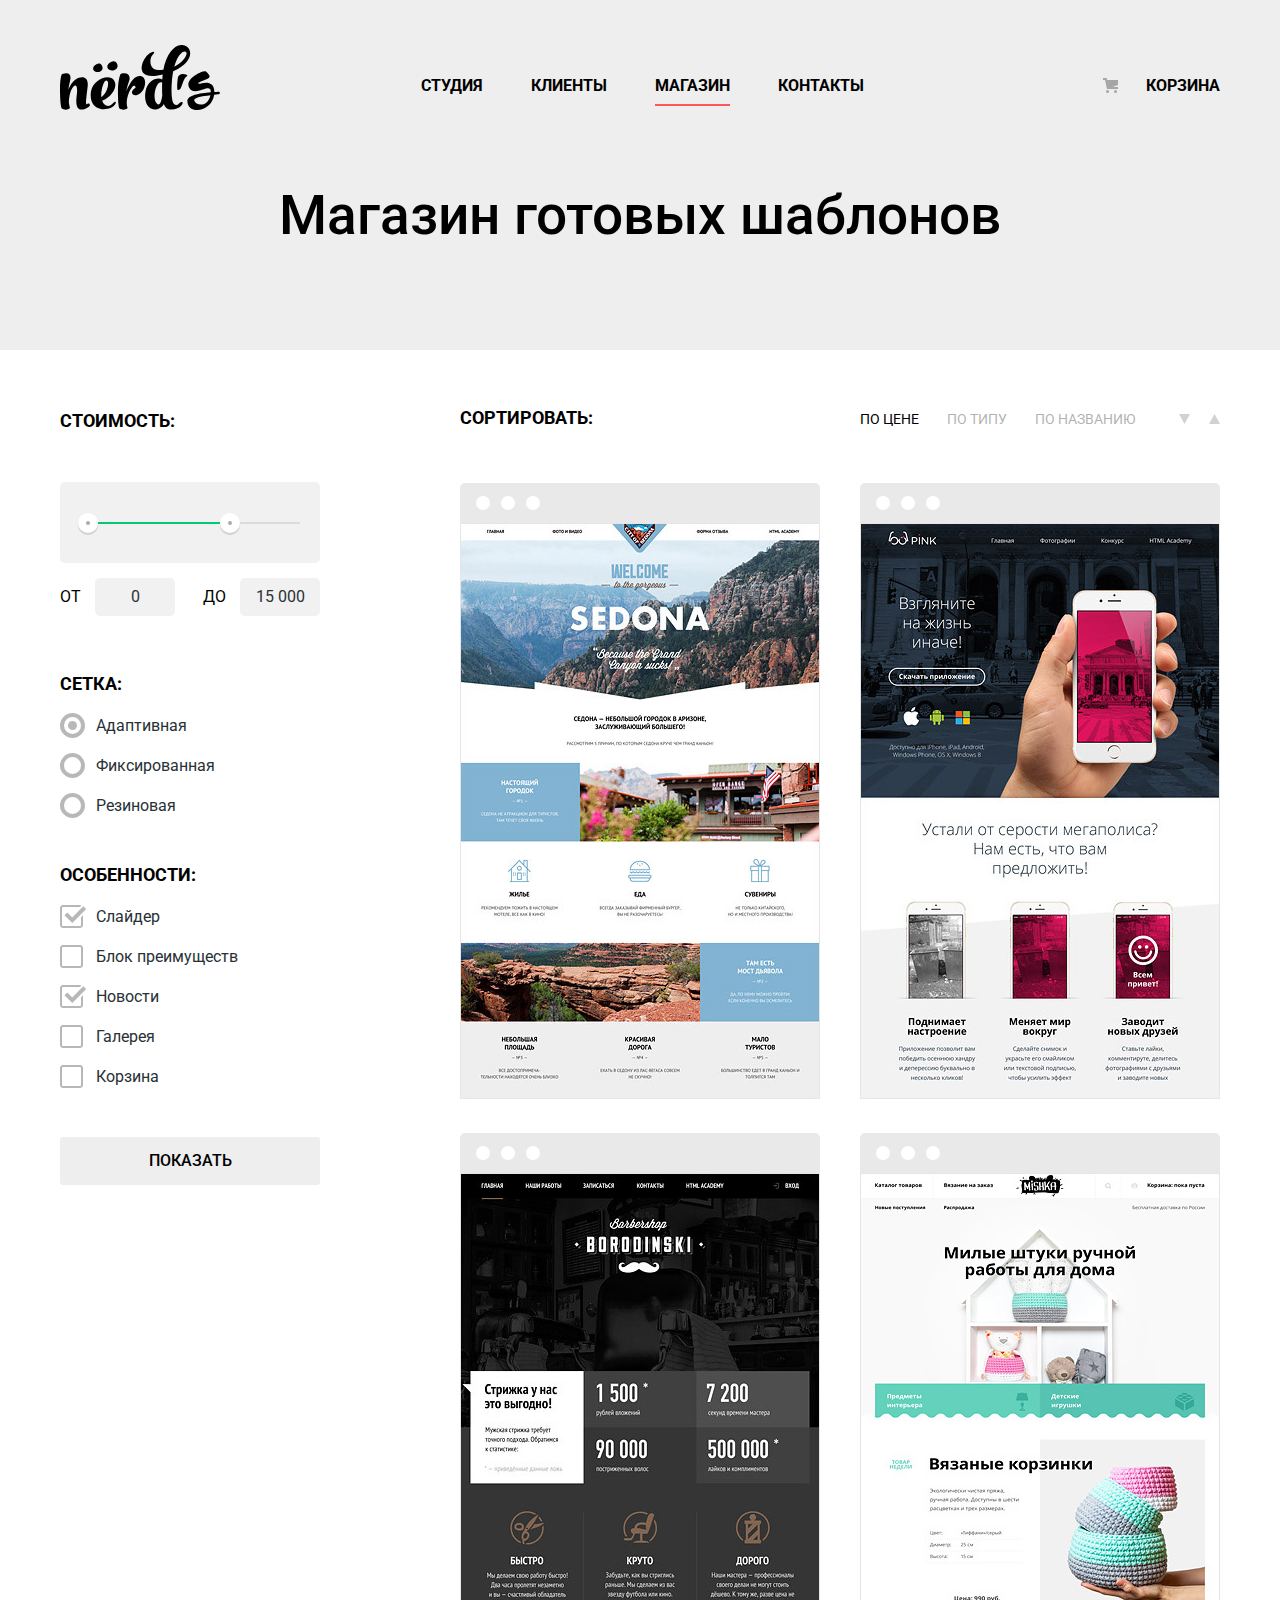
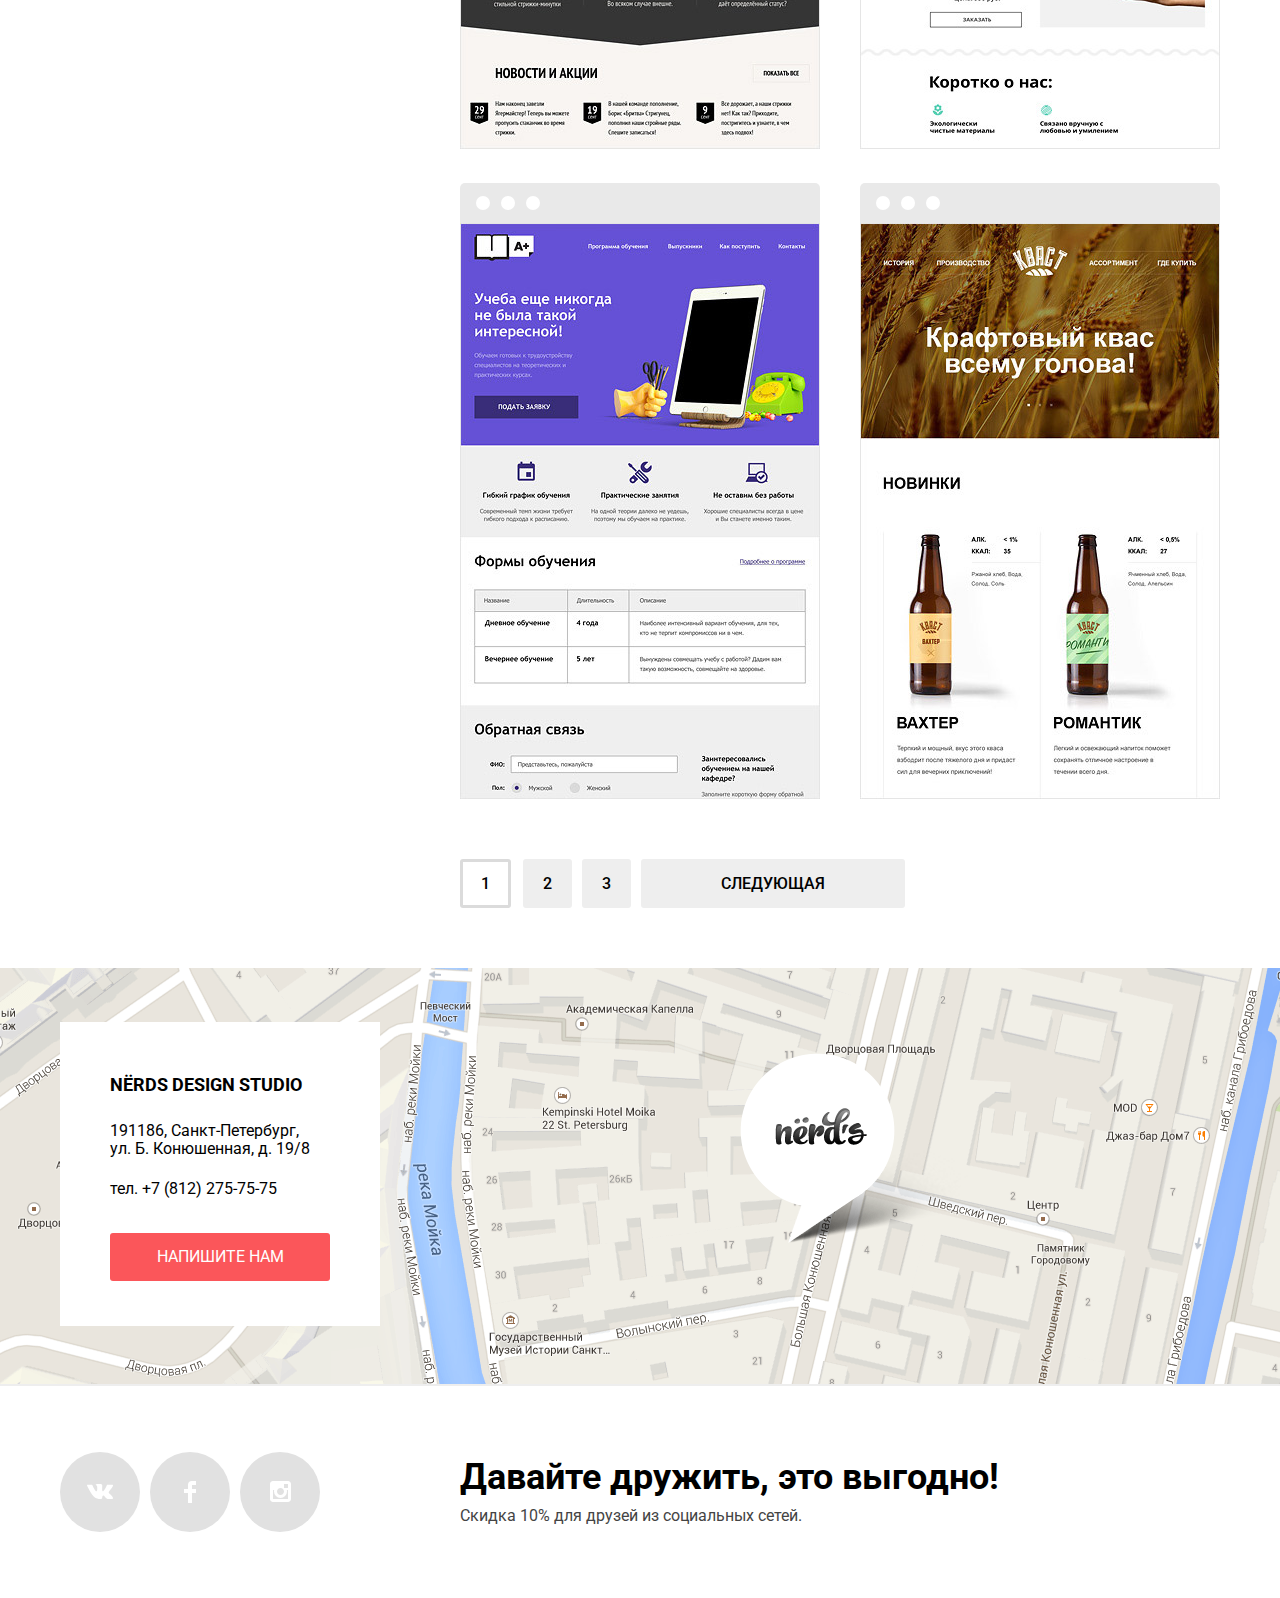
==== commit dd832923: "Update catalog.html" ====
--- a/catalog.html
+++ b/catalog.html
@@ -104,53 +104,61 @@
 							<li><a href="#">По типу</a></li>
 							<li><a href="#">По названию</a></li>
 						</ul>
+						<div class="sorting-list-icons">				
+						<a class="sorting-list-item sorting-list-bottom" href="#"><span class="visually-hidden">Сортировка вниз</span>
+							<svg xmlns="http://www.w3.org/2000/svg" width="11" height="10" viewBox="0 0 11 10"><path fill="#231F20" d="M5.5 10L0 0h11"/></svg>
+						</a>
+						<a class="sorting-list-item sorting-list-top" href="#"><span class="visually-hidden">Сортировка вверх</span>
+							<svg xmlns="http://www.w3.org/2000/svg" width="11" height="10" viewBox="0 0 11 10"><path fill="#231F20" d="M5.5 0L0 10h11z"/></svg>
+						</a>
+						</div>								
 					</div>		
 					<div class="catalog-product-list">
 						<article class="catalog-product-item">
 							<img class="catalog-product-image" src="img/img-sedona.jpg" width="360" height="576" alt="Сайт Sedona">
 							<div class="catalog-product-info">
-								<a href="#">Sedona</a>
-								<p>Информационный сайт для туристов</p>
+								<a class="catalog-product-info-title" href="#">Sedona</a>
+								<p>Информационный сайт<br> для туристов</p>
 								<a href="#" class="button">9 900 руб.</a>
 							</div>
 						</article>
 						<article class="catalog-product-item">
 							<img class="catalog-product-image" src="img/img-pink.jpg" width="360" height="576" alt="Сайт Pink">
 							<div class="catalog-product-info">
-								<a href="#">Pink App</a>
-								<p>Продуктовый лендинг приложения для iOS и Android</p>
+								<a class="catalog-product-info-title" href="#">Pink App</a>
+								<p>Продуктовый лендинг<br> приложения для iOS и Android</p>
 								<a href="#" class="button">9 900 руб.</a>
 							</div>
 						</article>
 						<article class="catalog-product-item">
 							<img class="catalog-product-image" src="img/img-barbershop.jpg" width="360" height="576" alt="Сайт Borodinski">
 							<div class="catalog-product-info">
-								<a href="#">Barbershop</a>
-								<p>Сайт салона красоты.Для мужчин, да.</p>
+								<a class="catalog-product-info-title" href="#">Barbershop</a>
+								<p>Сайт салона красоты.<br> Для мужчин, да.</p>
 								<a href="#" class="button">9 900 руб.</a>
 							</div>
 						</article>
 						<article class="catalog-product-item">
 							<img class="catalog-product-image" src="img/img-mishka.jpg" width="360" height="576" alt="Сайт игрушек">
 							<div class="catalog-product-info">
-								<a href="#">Mishka</a>
-								<p>Интернет-магазин вязаных игрушек</p>
+								<a class="catalog-product-info-title" href="#">Mishka</a>
+								<p>Интернет-магазин<br> вязаных игрушек</p>
 								<a href="#" class="button">9 900 руб.</a>
 							</div>
 						</article>
 						<article class="catalog-product-item">
 							<img class="catalog-product-image" src="img/img-aplus.jpg" width="360" height="576" alt="Сайт для учебы">
 							<div class="catalog-product-info">
-								<a href="#">A plus</a>
-								<p>Лендинг курсов повышения квалификации</p>
+								<a class="catalog-product-info-title" href="#">A plus</a>
+								<p>Лендинг курсов повышения<br> квалификации</p>
 								<a href="#" class="button">9 900 руб.</a>
 							</div>
 						</article>
 						<article class="catalog-product-item">
 							<img class="catalog-product-image" src="img/img-kvast.jpg" width="360" height="576" alt="Сайт для КВАСТ">
 							<div class="catalog-product-info">
-								<a href="#">Кваст</a>
-								<p>Промо-сайт производителя крафтового кваса</p>
+								<a class="catalog-product-info-title" href="#">Кваст</a>
+								<p>Промо-сайт производителя<br> крафтового кваса</p>
 								<a href="#" class="button">9 900 руб.</a>
 							</div>
 						</article>
--- a/css/style.css
+++ b/css/style.css
@@ -656,7 +656,7 @@
 	width: 260px;
 }
 .filters form {
-	padding-top: 60px;
+	padding-top: 59px;
 }
 .filter-item {
   	margin: 0;
@@ -895,6 +895,29 @@
 	margin-top: 57px;
 	margin-bottom: 52px;
 }
+.sorting-list-icons {
+	position: relative;
+}
+.sorting-list-item {
+	position: absolute;
+	opacity: 0.2;
+}
+.sorting-list-bottom {
+	right: 30px;
+	bottom: 52px;
+}
+.sorting-list-top {
+	right: 0;
+	bottom: 52px;
+}
+
+.sorting-list-item:hover,
+.sorting-list-item:focus {
+	opacity: 0.6;
+}
+.sorting-list-item:active {
+	opacity: 1;
+}
 .sorting-list li {
 	margin-right: 28px;
 	list-style: none;
@@ -911,6 +934,13 @@
 }
 .sorting-list .sorting-active {
 	color: #000000;
+	opacity: 1;
+}
+.sorting-list a:focus, 
+.sorting-list a:hover {
+	opacity: 0.6;
+}
+.sorting-list a:active {
 	opacity: 1;
 }
 .catalog-product {
@@ -963,7 +993,11 @@
 }
 .catalog-product-info {
 	position: absolute;
-	display: block;
+	display: flex;
+	flex-direction: column;
+	flex-wrap: wrap;
+	justify-content: center;
+	align-items: center;
 	box-sizing: border-box;
 	width: 100%;
 	bottom: 7px;
@@ -971,6 +1005,39 @@
 	z-index: -1;
 	margin: 0;
 	padding: 0;
+	vertical-align: center;
+}
+.catalog-product-info-title {
+	margin-top: 25px;
+	margin-bottom: 0;
+	margin-left: 60px;
+	margin-right: 60px;
+	text-transform: uppercase;
+	font-size: 18px;
+	line-height: 30px;
+	font-weight: 700;
+	color: #000000;
+}
+.catalog-product-info-title:hover, 
+.catalog-product-info-title:focus {
+	color: #fb565a;
+}
+.catalog-product-info-title:active {
+	color: #000000;
+	opacity: 0.3;
+}
+.catalog-product-info p {
+	font-size: 16px;
+	line-height: 18px;
+	color: #666666;
+	margin-left: 60px;
+	margin-right: 60px;
+	margin-bottom: 30px;
+	text-align: center;
+}
+.catalog-product-info .button {
+	width: 200px;
+	margin-bottom: 43px;
 }
 .catalog-product-item:hover .catalog-product-info,
 .catalog-product-item:focus .catalog-product-info  {
@@ -982,19 +1049,28 @@
 	display: flex;
 	padding: 0;
 	margin: 0;
-
+	margin-top: 39px;
+	margin-bottom: 22px;
 	list-style: none;
 }
 .pagination-list li {
 	list-style: none;
 }
-
+.pagination-button:last-child a {
+	padding-left: 80px;
+	padding-right: 80px;
+}
 .pagination-button a {
 	font: inherit;
+	font-size: 16px;
+	line-height: 18px;
+	text-transform: uppercase;
+	font-weight: 500;
 	color: #000000;
 	background-color: #eeeeee;
 	padding: 15px 20px;
 	margin-right: 10px;
+	border-radius: 3px;
 }
 .pagination-button a:hover,
 .pagination-button a:focus {
@@ -1003,11 +1079,17 @@
 .pagination-button a:active {
 	background-color: #d5d5d5;
 	color: rgba(0, 0, 0, 0.3);
+	box-shadow: inset 0	3px 0 rgba(0, 0, 0, 0.1);
 }
 .pagination-active a {
+	font-size: 16px;
+	line-height: 18px;
+	text-transform: uppercase;
+	font-weight: 500;
 	background-color: #ffffff;
 	border: 3px solid #dbdbdb;
-	padding: 12px 17px;
-	margin-right: 10px;
+	padding: 12px 18px;
+	margin-right: 12px;
+	border-radius: 3px;
 }
 /* === нумерация === */ /*end*/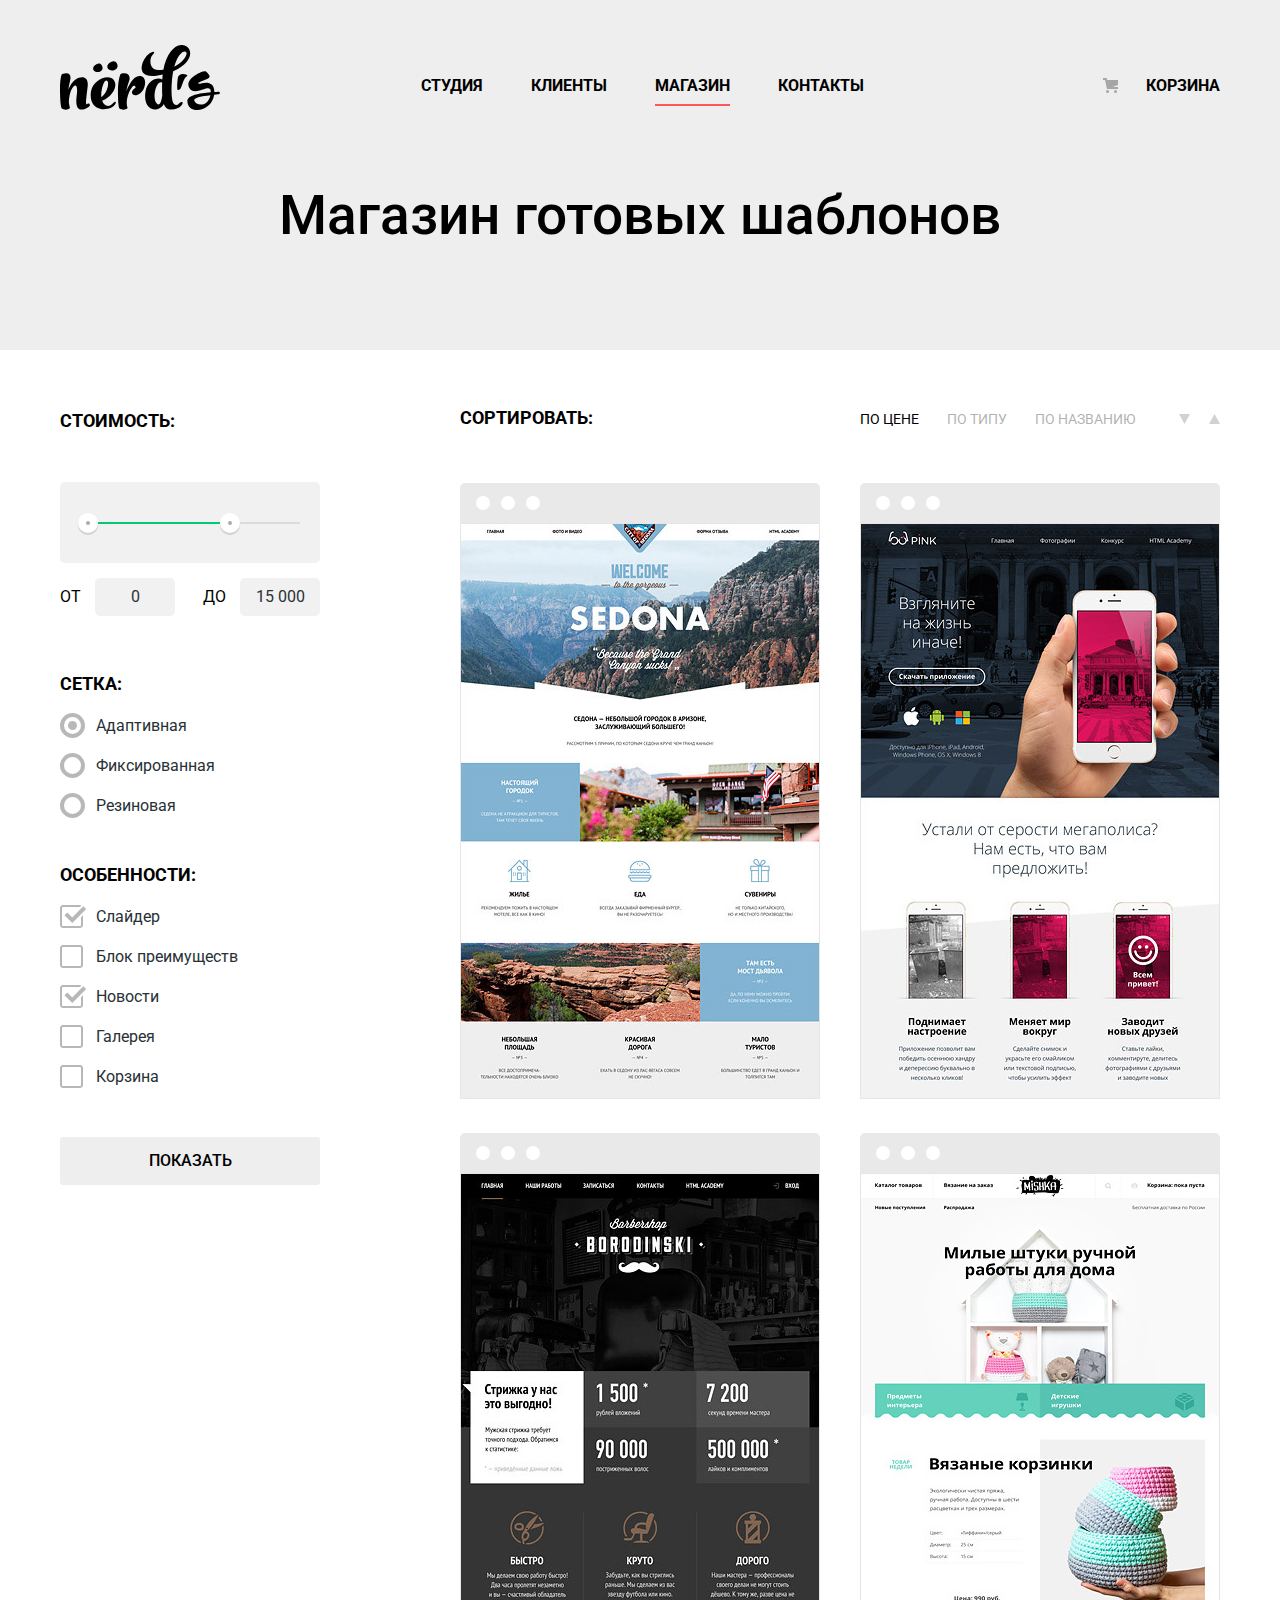
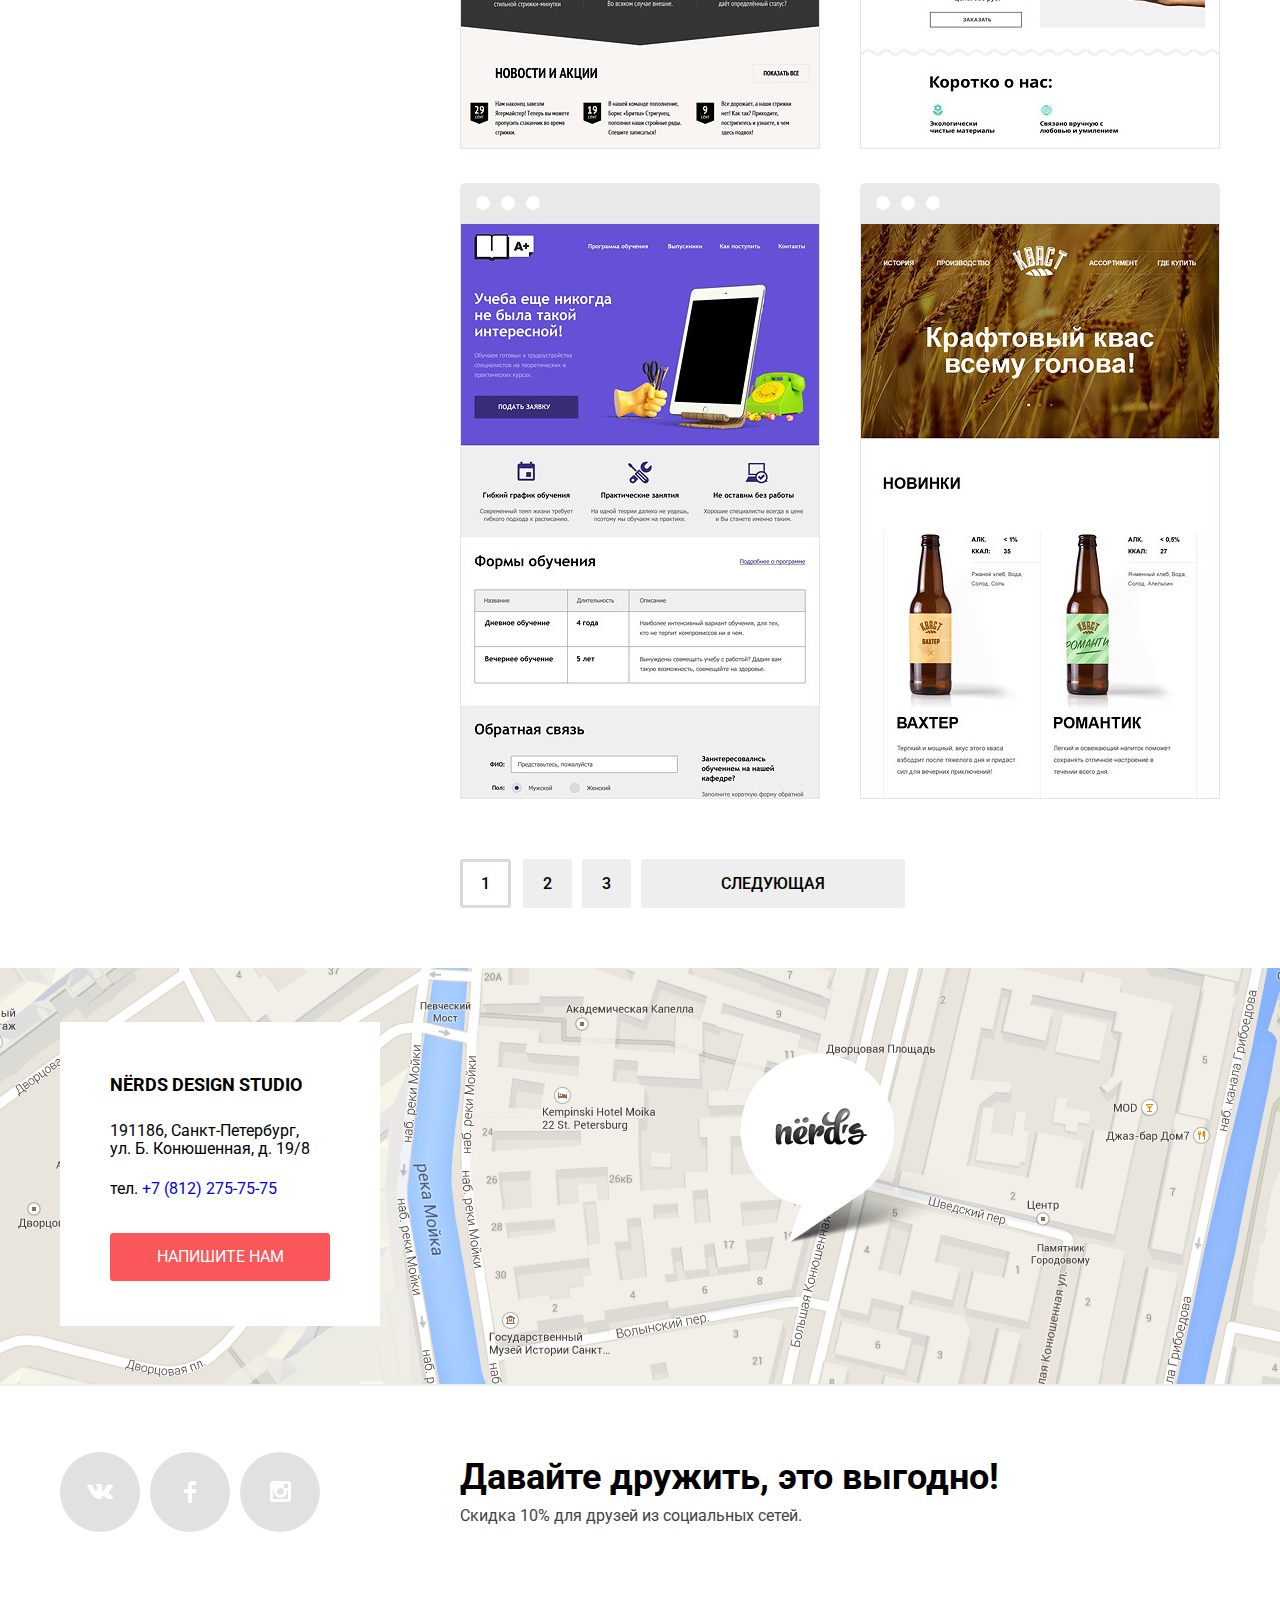
==== commit 0f9b4017: "Update index.html" ====
--- a/catalog.html
+++ b/catalog.html
@@ -25,7 +25,7 @@
 				</ul>
 			</nav>
 		</div>
-		<section class="intro">
+		<section class="intro container">
 			<h1 class="header-title">Магазин готовых шаблонов</h1>
 		</section>
 	</header>
@@ -105,16 +105,17 @@
 							<li><a href="#">По названию</a></li>
 						</ul>
 						<div class="sorting-list-icons">				
-						<a class="sorting-list-item sorting-list-bottom" href="#"><span class="visually-hidden">Сортировка вниз</span>
-							<svg xmlns="http://www.w3.org/2000/svg" width="11" height="10" viewBox="0 0 11 10"><path fill="#231F20" d="M5.5 10L0 0h11"/></svg>
-						</a>
-						<a class="sorting-list-item sorting-list-top" href="#"><span class="visually-hidden">Сортировка вверх</span>
-							<svg xmlns="http://www.w3.org/2000/svg" width="11" height="10" viewBox="0 0 11 10"><path fill="#231F20" d="M5.5 0L0 10h11z"/></svg>
-						</a>
+							<a class="sorting-list-item sorting-list-bottom" href="#"><span class="visually-hidden">Сортировка вниз</span>
+								<svg xmlns="http://www.w3.org/2000/svg" width="11" height="10" viewBox="0 0 11 10"><path fill="#231F20" d="M5.5 10L0 0h11"/></svg>
+							</a>
+							<a class="sorting-list-item sorting-list-top" href="#"><span class="visually-hidden">Сортировка вверх</span>
+								<svg xmlns="http://www.w3.org/2000/svg" width="11" height="10" viewBox="0 0 11 10"><path fill="#231F20" d="M5.5 0L0 10h11z"/></svg>
+							</a>
 						</div>								
 					</div>		
 					<div class="catalog-product-list">
 						<article class="catalog-product-item">
+							<h3 class="visually-hidden">Шаблон сайта Sedona</h3>
 							<img class="catalog-product-image" src="img/img-sedona.jpg" width="360" height="576" alt="Сайт Sedona">
 							<div class="catalog-product-info">
 								<a class="catalog-product-info-title" href="#">Sedona</a>
@@ -123,6 +124,7 @@
 							</div>
 						</article>
 						<article class="catalog-product-item">
+							<h3 class="visually-hidden">Шаблон сайта Pink App</h3>
 							<img class="catalog-product-image" src="img/img-pink.jpg" width="360" height="576" alt="Сайт Pink">
 							<div class="catalog-product-info">
 								<a class="catalog-product-info-title" href="#">Pink App</a>
@@ -131,6 +133,7 @@
 							</div>
 						</article>
 						<article class="catalog-product-item">
+							<h3 class="visually-hidden">Шаблон сайта Barbershop</h3>
 							<img class="catalog-product-image" src="img/img-barbershop.jpg" width="360" height="576" alt="Сайт Borodinski">
 							<div class="catalog-product-info">
 								<a class="catalog-product-info-title" href="#">Barbershop</a>
@@ -139,6 +142,7 @@
 							</div>
 						</article>
 						<article class="catalog-product-item">
+							<h3 class="visually-hidden">Шаблон сайта Mishka</h3>
 							<img class="catalog-product-image" src="img/img-mishka.jpg" width="360" height="576" alt="Сайт игрушек">
 							<div class="catalog-product-info">
 								<a class="catalog-product-info-title" href="#">Mishka</a>
@@ -147,6 +151,7 @@
 							</div>
 						</article>
 						<article class="catalog-product-item">
+							<h3 class="visually-hidden">Шаблон сайта A plus</h3>
 							<img class="catalog-product-image" src="img/img-aplus.jpg" width="360" height="576" alt="Сайт для учебы">
 							<div class="catalog-product-info">
 								<a class="catalog-product-info-title" href="#">A plus</a>
@@ -155,6 +160,7 @@
 							</div>
 						</article>
 						<article class="catalog-product-item">
+							<h3 class="visually-hidden">Шаблон сайта Кваст</h3>
 							<img class="catalog-product-image" src="img/img-kvast.jpg" width="360" height="576" alt="Сайт для КВАСТ">
 							<div class="catalog-product-info">
 								<a class="catalog-product-info-title" href="#">Кваст</a>
@@ -178,11 +184,11 @@
 					<h3>Nёrds design studio</h3>
 					<p>191186, Санкт-Петербург, <br>
 					ул. Б. Конюшенная, д. 19/8</p>
-					<p>тел. +7 (812) 275-75-75</p>
+					<p>тел. <a href="tel:+78122757575">+7 (812) 275-75-75</a></p>
 					<a href="#" class="button">Напишите нам</a>
 				</div>
 				<div class="map-marker">
-					<img src="img/map-marker.png" width="231" height="190" alt="Указатель местоположения">
+					<img src="img/map-marker.png" width="231" height="190" alt="Указатель местоположения по адресу: 191186, Санкт-Петербург, ул. Б. Конюшенная, д. 19/8">
 				</div>
 			</div>
 		</section>
--- a/css/style.css
+++ b/css/style.css
@@ -142,6 +142,7 @@
 	position: relative;
   	display: inline-block;
   	outline: none;
+  	vertical-align: middle;
 }
 /*декоративный элемент для активного раздела*/
 .active a::after {
@@ -183,7 +184,6 @@
 /* == слайды == */ /*start*/
 .main-intro {
   	position: relative;
-
   	background-color: #eeeeee;
 }
 .intro-controls {
@@ -206,7 +206,7 @@
   	width: 18px;
   	height: 18px;
   	padding: 8px;
-  
+  	vertical-align: middle;
   	border-radius: 50%;
   	cursor: pointer;
 }
@@ -294,6 +294,7 @@
 .intro {
 	display: flex;
 	justify-content: center;
+	text-align: center;
 }
 .header-title {
 	font-size: 55px;
@@ -317,7 +318,7 @@
 	font-size: 24px;
 	line-height: 1.25;
 	text-transform: uppercase;
-	margin-top: 20px;
+	margin-top: 25px;
 }
 .catalog-list {
 	display: flex;
@@ -335,6 +336,19 @@
 .catalog-item .button {
 	width: 160px;
 	margin-top: 32px;
+}
+.catalog-item-image {
+	display: inline-block;
+	vertical-align: middle;
+	width: 300px;
+	height: 146px;
+	background-color: #fb565a;
+}
+.catalog-item:nth-child(2) .catalog-item-image {
+	background-color: #00ca74;
+}
+.catalog-item:nth-child(3) .catalog-item-image {
+	background-color: #efc849;
 }
 .catalog-button-second {
 	background-color: #00ca74;
@@ -417,6 +431,7 @@
 /* == клиенты == */ /*start*/
 .customers-list {
 	display: flex;
+	flex-wrap: wrap;
 	justify-content: space-between;
 	margin: 0;
 	padding: 0;
@@ -466,6 +481,7 @@
 	margin-top: 35px;
 }
 .contacts {
+	width: 220px;
 	position: absolute;
 	background-color: #ffffff;
 	top: 54px;
@@ -488,6 +504,7 @@
 	padding: 0;
 	margin: 0;
 	display: flex;
+	flex-wrap: wrap;
 	justify-content: space-between;
 	align-items: center;
 	width: 260px;
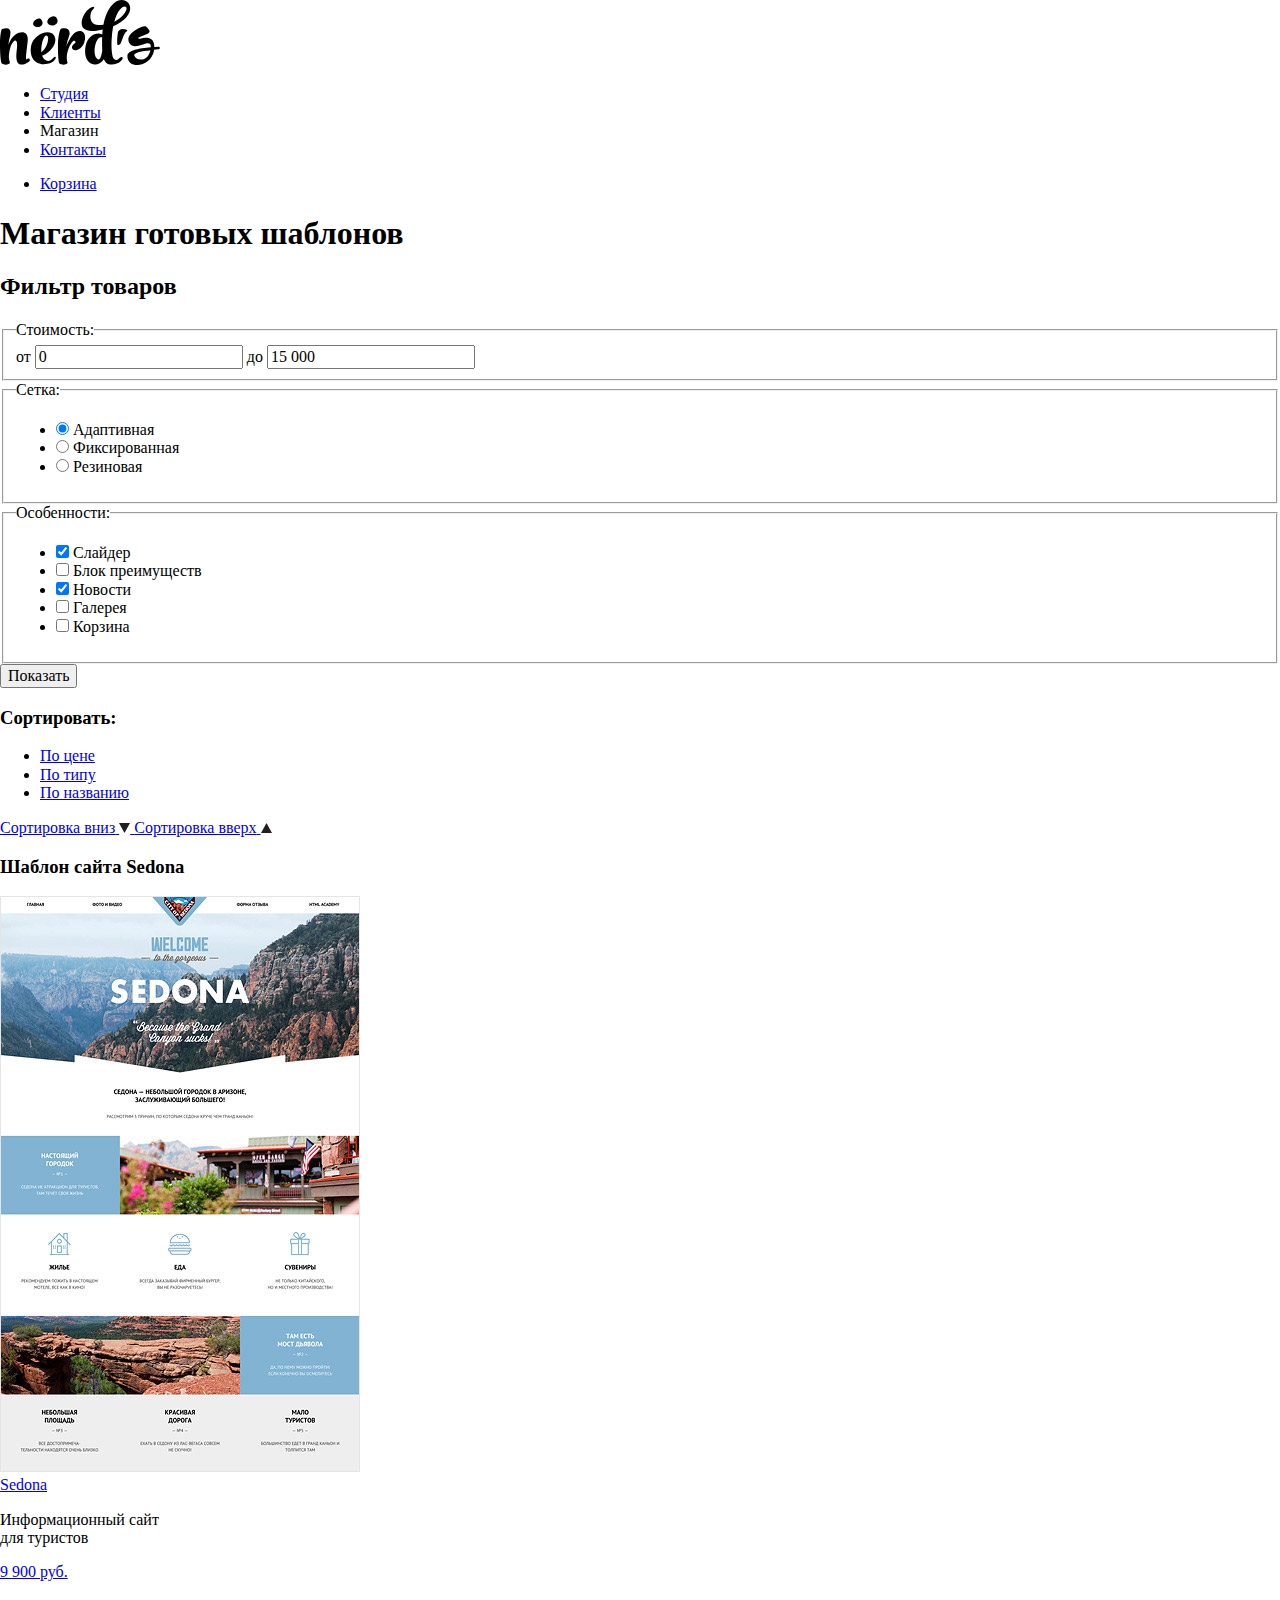
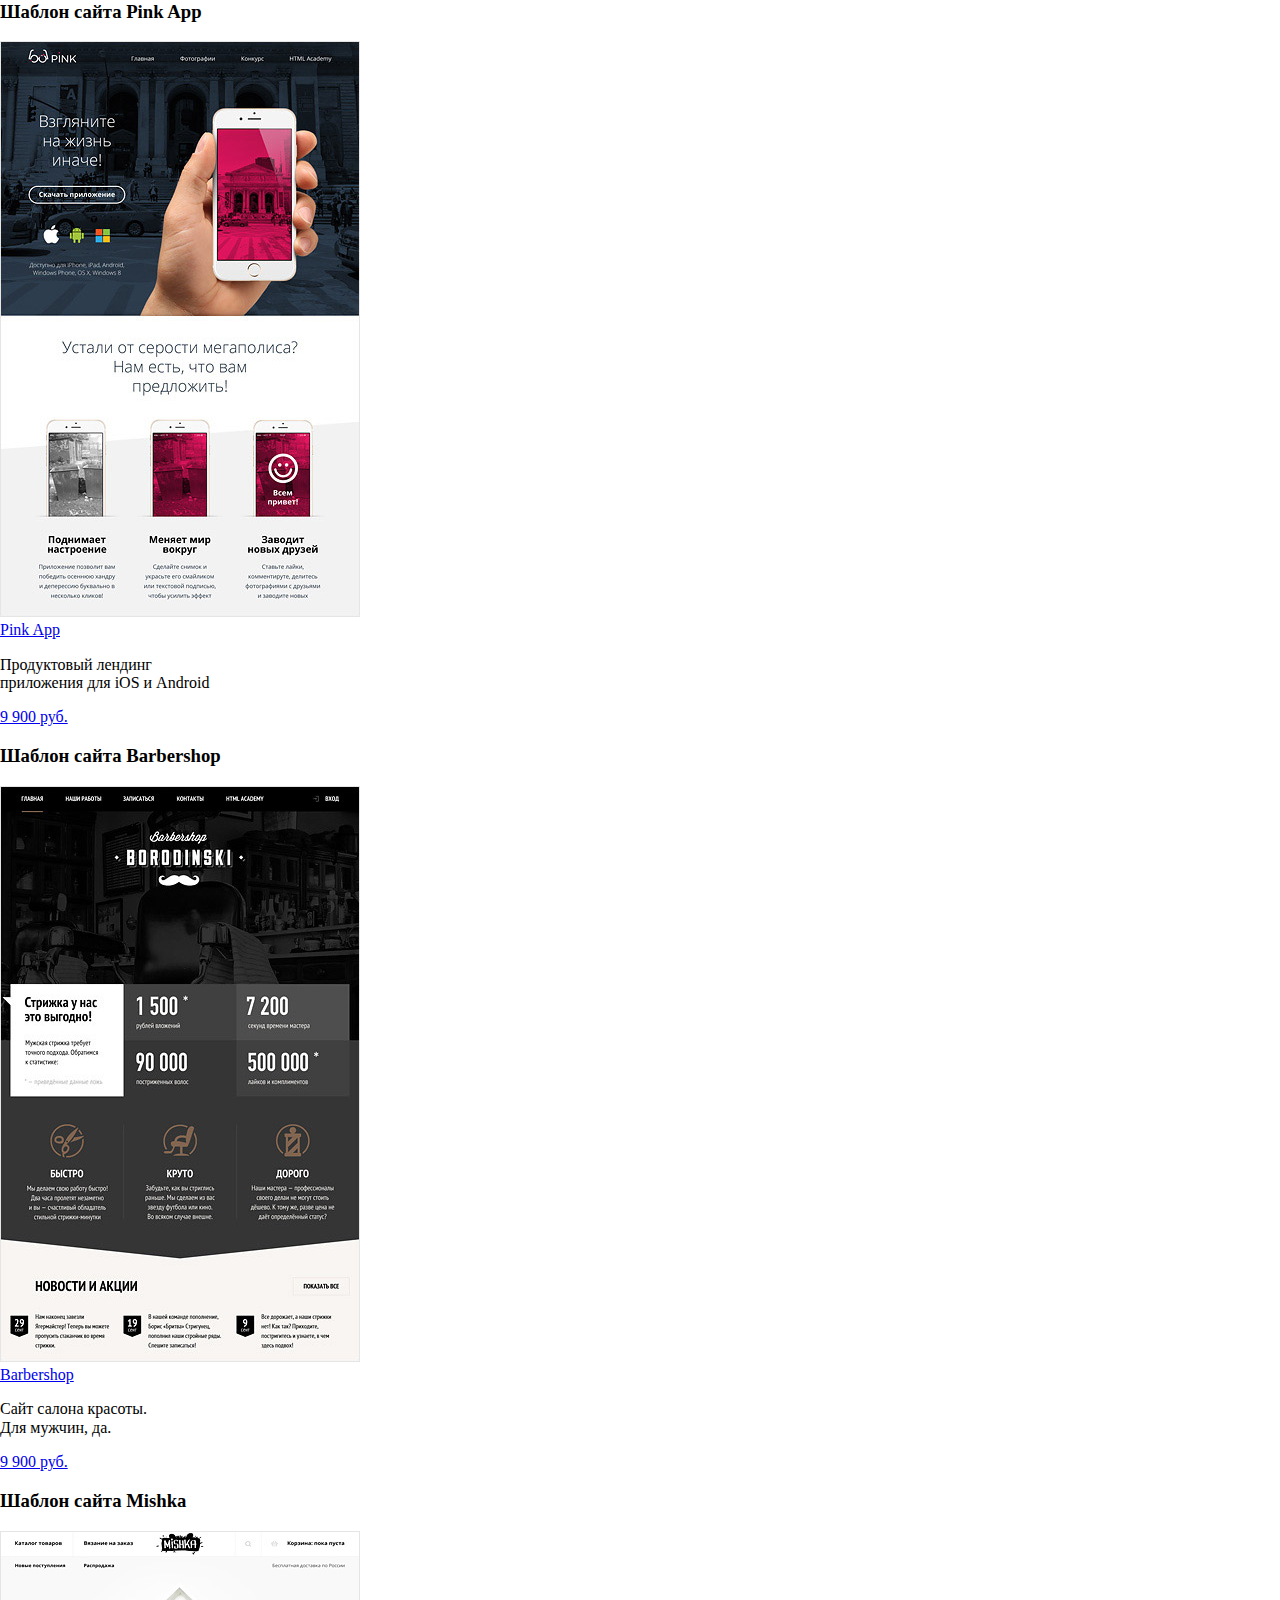
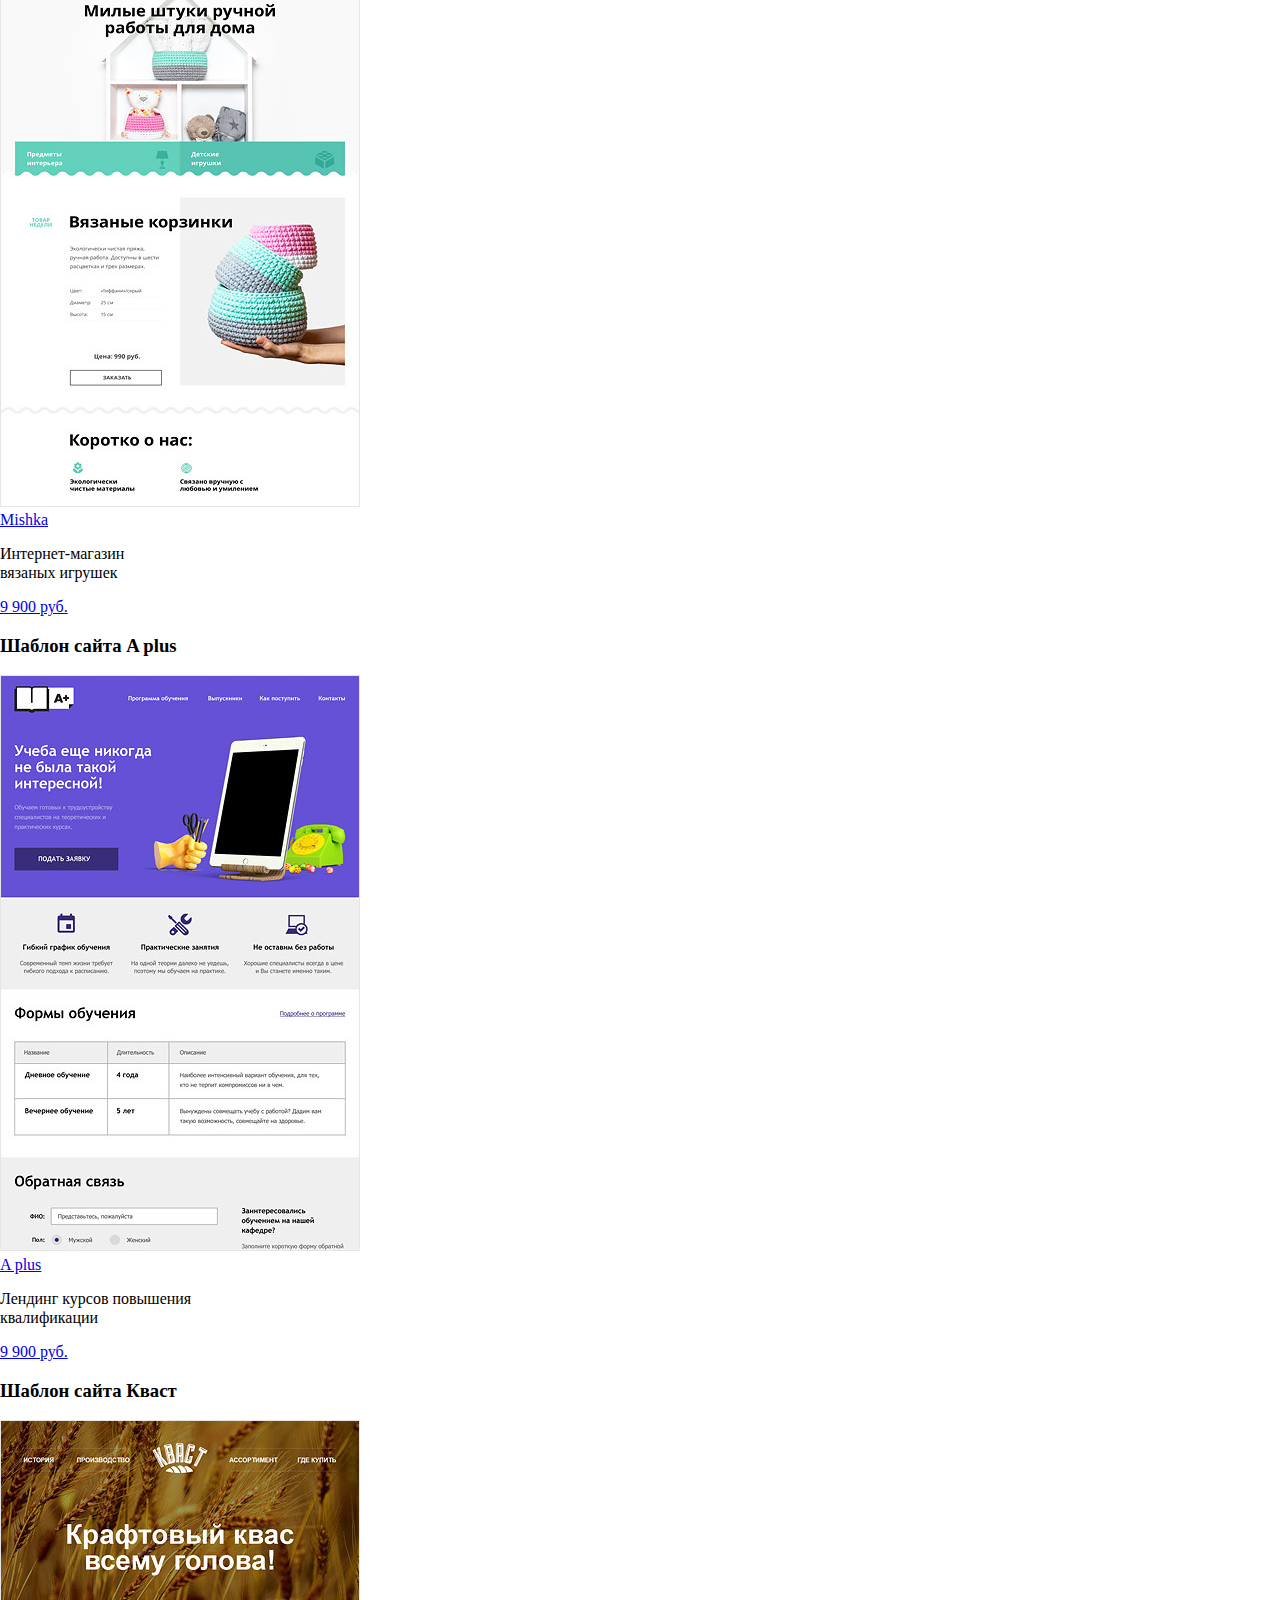
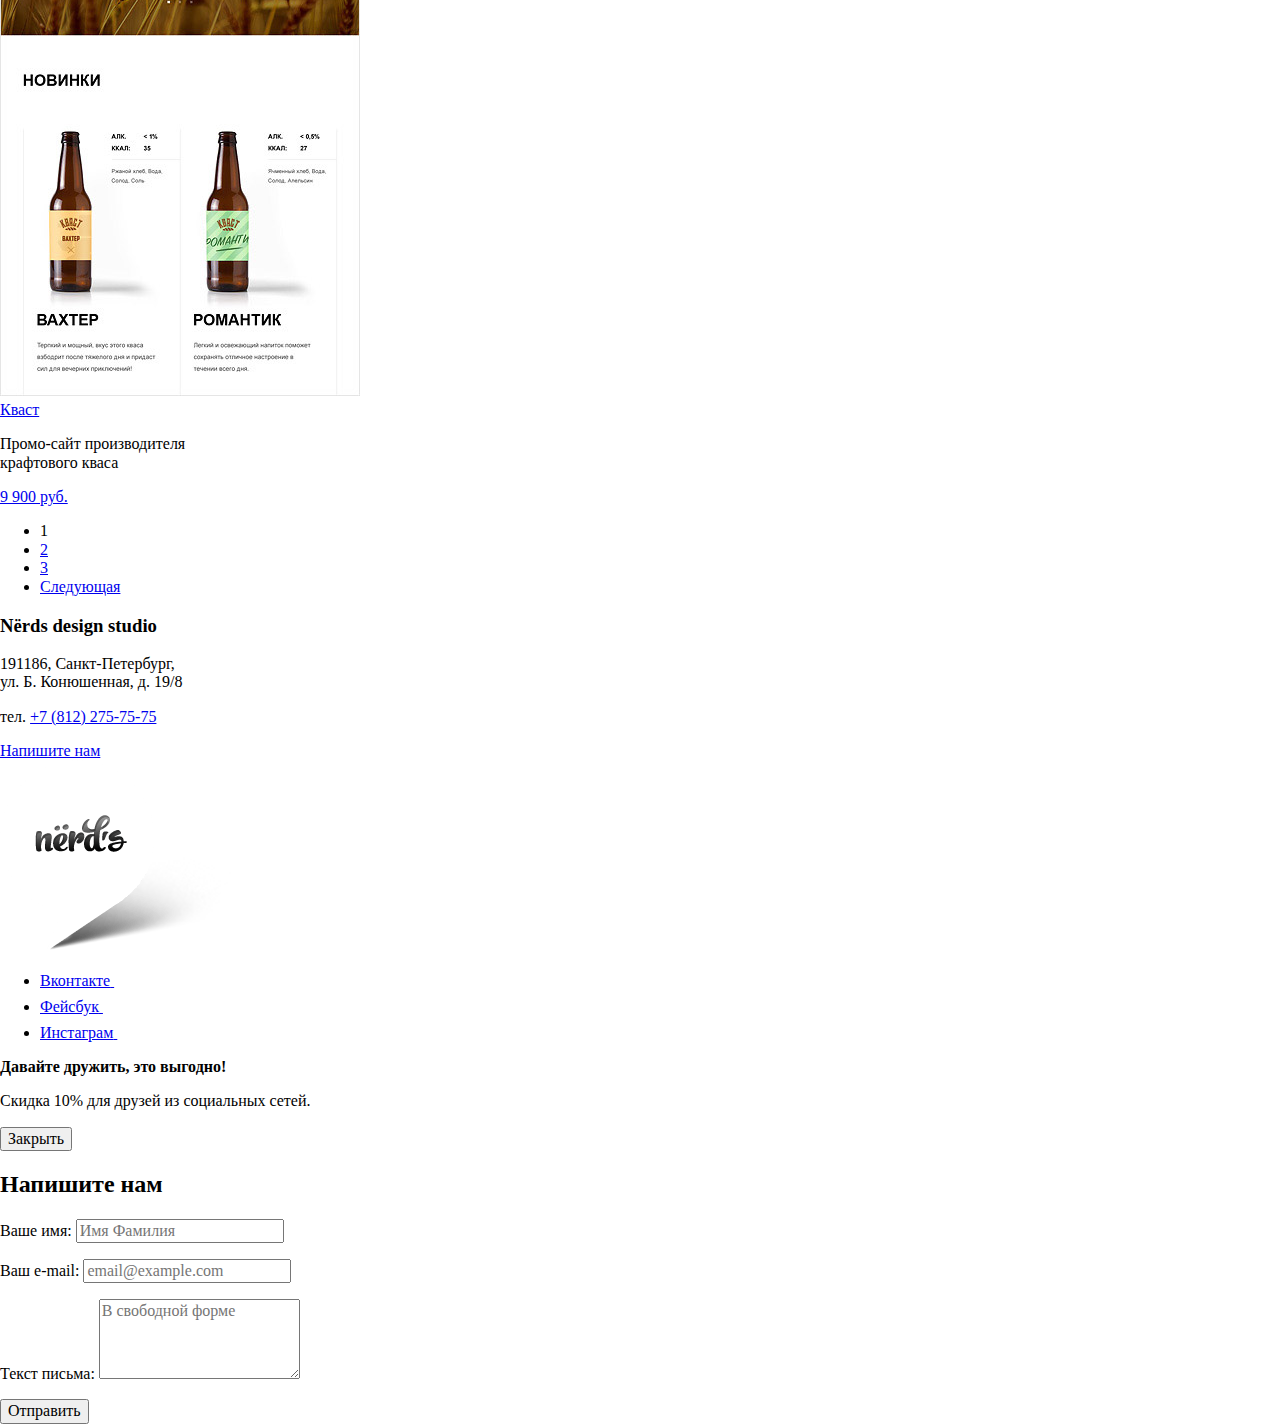
==== commit b3f6be11: "Update catalog.html" ====
--- a/catalog.html
+++ b/catalog.html
@@ -5,7 +5,7 @@
 	<title>Магазин готовых шаблонов</title>
 	<link href="https://fonts.googleapis.com/css?family=Roboto:400,500,700&display=swap&subset=cyrillic" rel="stylesheet">
 	<link href="css/normalize.css" rel="stylesheet">
-	<link href="css/style.css" rel="stylesheet">
+	<link href="css/style.min.css" rel="stylesheet">
 </head>
 <body>
 	<header class="main-header">
@@ -184,12 +184,10 @@
 					<h3>Nёrds design studio</h3>
 					<p>191186, Санкт-Петербург, <br>
 					ул. Б. Конюшенная, д. 19/8</p>
-					<p>тел. <a href="tel:+78122757575">+7 (812) 275-75-75</a></p>
-					<a href="#" class="button">Напишите нам</a>
+					<p>тел. <a href="tel:+78122757575" class="contacts-tel">+7 (812) 275-75-75</a></p>
+					<a href="form.html" class="button contacts-button">Напишите нам</a>
 				</div>
-				<div class="map-marker">
-					<img src="img/map-marker.png" width="231" height="190" alt="Указатель местоположения по адресу: 191186, Санкт-Петербург, ул. Б. Конюшенная, д. 19/8">
-				</div>
+				<img class="map-marker" src="img/map-marker.png" width="231" height="190" alt="Указатель местоположения по адресу: 191186, Санкт-Петербург, ул. Б. Конюшенная, д. 19/8">
 			</div>
 		</section>
 	</main>
@@ -216,7 +214,7 @@
 		<form class="modal-form" action="https://echo.htmlacademy.ru" method="post">
 			<p class="modal-item">
 				<label for="name">Ваше имя:</label>
-				<input type="text" name="name" id="name" placeholder="Имя Фамилия">
+				<input class="modal-input-name" type="text" name="name" id="name" placeholder="Имя Фамилия">
 			</p>
 			<p class="modal-item">
 				<label for="email">Ваш e-mail:</label>
@@ -229,5 +227,7 @@
 			<button class="button" type="submit">Отправить</button>
 		</form>					
 	</section>
+	<script src="js/script.min.js"> 
+	</script>
 </body>
 </html>